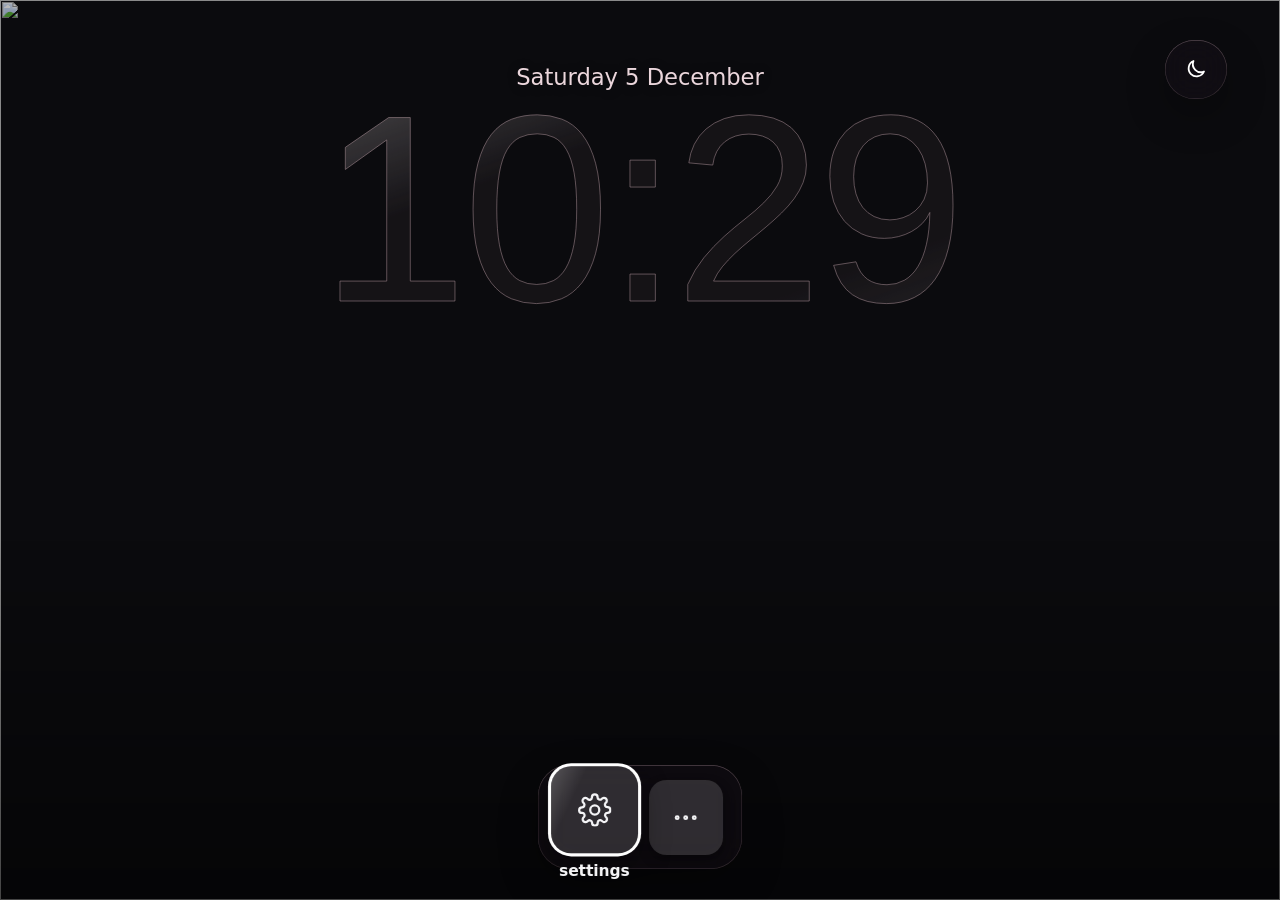
==== tv-home/web/index.html @ 73178819 "LG webOS 4 and a Windows bridge, per-person looks, trending carousel, headlines Tried on an LG webOS" ====
<!doctype html>
<html lang="en-AU">
<head>
<meta charset="utf-8">
<meta name="viewport" content="width=device-width, initial-scale=1">
<title>Home</title>
<link rel="preload" href="fonts/inter-latin-wght-normal.woff2" as="font" type="font/woff2" crossorigin>
<link rel="stylesheet" href="app.css">
</head>
<body>
<div class="bg" id="bg" aria-hidden="true"></div>
<!-- Night look only: five scenes that take turns (photo, glass clock, the cut-out in front), built by app.js -->
<!-- the video background, when one is set (Home settings, Look): app.js starts it, app.css shows it
     once it plays. Over the photo, under the scenes' clocks (their photos step aside for it). -->
<video class="bgvid" id="bgvid" muted loop playsinline preload="none" aria-hidden="true"></video>
<div class="scenes" id="scenes" aria-hidden="true"></div>
<div class="scrim" aria-hidden="true"></div>
<!-- the colour wash of whoever is watching (html.look-<theme>, people[].theme in config.json) -->
<div class="tint" aria-hidden="true"></div>

<header class="top">
  <div class="top-left">
    <div class="people-wrap">
      <div class="people" id="people"></div>
      <!-- three or more people: the list the head icon opens -->
      <div class="people-pop" id="people-pop" role="listbox" aria-label="Who is watching"></div>
    </div>
    <div class="hero" id="hero" aria-live="polite">
      <h1 id="hero-title"></h1>
      <p id="hero-sub"></p>
    </div>
  </div>
  <div class="clock">
    <div class="time" id="time"></div>
    <div class="date" id="date"></div>
    <div class="place" id="place"></div>
    <div class="quick" id="quick">
      <!-- the quick buttons from tvs[].quick in config.json, drawn by app.js -->
      <div class="qbtns" id="qbtns"></div>
      <div class="sleep-menu" id="sleep-menu"></div>
    </div>
    <p class="quick-note" id="quick-note"></p>
  </div>
</header>

<main class="home">
  <section class="shelf" id="shelf-section" aria-labelledby="shelf-title">
    <header class="shelf-head">
      <h2 id="shelf-title">Keep watching</h2>
      <span class="shelf-count" id="shelf-count"></span>
      <p class="status" id="status"></p>
    </header>
    <div class="shelf-track" id="shelf"></div>
  </section>

  <section class="news" id="news" aria-label="Headlines">
    <span class="news-src" id="news-src"></span>
    <span class="news-title" id="news-title"></span>
    <i class="news-bar" id="news-bar"></i>
  </section>

  <section class="apps" id="apps-section" aria-label="Apps">
    <p class="hint" id="hint" aria-live="polite"></p>
    <div class="grid" id="grid"></div>
  </section>
</main>

<!-- the gear tile's menu (Home settings or TV settings), drawn by app.js -->
<div class="gear-pop" id="gear-pop" role="menu"></div>

<!-- hold OK on an app: a small menu (move, hide, uninstall, app info), drawn by app.js -->
<div class="app-pop" id="app-pop" role="menu"></div>

<!-- Home settings: couch-tv's own settings screen, drawn by app.js ("home settings") -->
<div class="settings" id="settings" role="dialog" aria-modal="true" aria-label="Home settings">
  <div class="set-side">
    <h1 class="set-title" id="set-title"></h1>
    <div class="set-secs" id="set-secs"></div>
  </div>
  <div class="set-main">
    <p class="set-crumb" id="set-crumb"></p>
    <h2 class="set-head" id="set-head"></h2>
    <div class="set-type" id="set-type">
      <label class="set-type-label" id="set-type-label" for="set-input"></label>
      <input id="set-input" type="text" autocomplete="off" autocorrect="off" spellcheck="false">
    </div>
    <div class="set-rows" id="set-rows"></div>
    <p class="set-msg" id="set-msg" aria-live="polite"></p>
    <p class="set-hint" id="set-hint"></p>
  </div>
</div>

<!-- Smart home (optional): the rooms and scenes screen, drawn by smarthome.js -->
<div class="smart" id="smart" role="dialog" aria-modal="true" aria-label="Smart home"></div>

<script src="i18n.js"></script>
<script src="config.js"></script>
<script src="smarthome.js"></script>
<script src="app.js"></script>
</body>
</html>
---- tv-home/web/app.css ----
/* TV home, tvOS style. Designed at 1920x1080; 1rem = 16px at that width, so it scales with the
   TV's real CSS viewport (this TV's WebView reports 960x540 at 2x).
   Apple's tvOS numbers: safe area 60 top and bottom, 80 at the sides; 40 between tiles;
   text 29 by default and never under 23. */

@font-face {
  font-family: "Inter"; font-weight: 100 900; font-display: block;
  src: url(fonts/inter-latin-wght-normal.woff2) format("woff2");
}

:root {
  --bg: #0b0b0e;
  --bg-2: #060608;
  --text: #f5f5f7;
  --text-2: rgba(245, 245, 247, 0.62);
  --text-3: rgba(245, 245, 247, 0.42);
  --tile: #1c1c21;
  --warn: #ff9f8a;

  --safe-x: 5rem;        /* 80 */
  --safe-y: 3.75rem;     /* 60 */
  --gap: 2.5rem;         /* 40 */

  --shelf-w: 20rem;      /* 320: Apple's five-column width */
  --shelf-h: 11.25rem;   /* 16:9 */
  --app-w: 11.5rem;      /* 184: Apple's eight-column width */
  --app-h: 6.5rem;       /* 16:9, the shape of an Android TV banner */
  --app-row-gap: 3.5rem;

  --ease: cubic-bezier(0.2, 0.8, 0.2, 1);
}

* { box-sizing: border-box; margin: 0; }
html { font-size: calc(100vw / 120); background: var(--bg); color: var(--text); }
body {
  width: 100vw; height: 100vh; overflow: hidden;
  background: var(--bg);
  font-family: "Inter", system-ui, sans-serif; font-weight: 450;
  -webkit-font-smoothing: antialiased; letter-spacing: -0.005em;
  cursor: none; user-select: none; -webkit-user-select: none;
}

/* ---------- the photo: full screen, drifting slowly, one place at a time ---------- */
.bg { position: fixed; top: 0; right: 0; bottom: 0; left: 0; overflow: hidden; background: var(--bg); }
.bg img {
  position: absolute; top: 0; right: 0; bottom: 0; left: 0; width: 100%; height: 100%; object-fit: cover;
  opacity: 0; transition: opacity 1600ms ease-in-out;
}
.bg img.on { opacity: 1; animation: drift 70s ease-in-out infinite alternate; }
.bg img.show { animation: none; }
@keyframes drift { from { transform: scale(1.02) translate(0, 0); } to { transform: scale(1.1) translate(-1.5%, -1%); } }
.night .bg img { filter: brightness(0.72); }
/* darker at the top for the clock, much darker at the bottom for the apps */
.scrim {
  position: fixed; top: 0; right: 0; bottom: 0; left: 0; pointer-events: none;
  background:
    linear-gradient(180deg, rgba(0, 0, 0, 0.5) 0%, rgba(0, 0, 0, 0) 26%),
    linear-gradient(180deg, rgba(0, 0, 0, 0) 32%, rgba(0, 0, 0, 0.5) 55%, rgba(0, 0, 0, 0.86) 100%);
}

/* ---------- clock, and the focused show's title ---------- */
.top {
  position: fixed; top: var(--safe-y); left: var(--safe-x); right: var(--safe-x); z-index: 2;
  display: flex; justify-content: space-between; align-items: flex-start;
  text-shadow: 0 0.125rem 1.5rem rgba(0, 0, 0, 0.35);
}
.clock { text-align: right; }
.time { font-size: 7rem; line-height: 7rem; font-weight: 250; letter-spacing: -0.035em; font-variant-numeric: tabular-nums; }
.time small { font-size: 2.25rem; font-weight: 400; letter-spacing: 0; margin-left: 0.5rem; }
.date { margin-top: 0.75rem; font-size: 1.875rem; line-height: 2.25rem; font-weight: 550; }
.place { margin-top: 0.625rem; font-size: 1.4375rem; line-height: 1.875rem; color: rgba(255, 255, 255, 0.66); }
/* quick buttons under the clock, like Apple TV's Control Centre */
.quick { position: relative; display: flex; gap: 0.75rem; justify-content: flex-end; margin-top: 1.25rem; text-shadow: none; }
.qbtns { display: flex; gap: 0.75rem; justify-content: flex-end; }
.quick.none { display: none; }
.qbtn {
  display: flex; align-items: center; gap: 0.625rem; padding: 0.5rem 1.25rem 0.5rem 1rem; border-radius: 2rem;
  font-size: 1.4375rem; line-height: 2rem; font-weight: 600; color: #fff;
  background: rgba(16, 16, 20, 0.46); -webkit-backdrop-filter: blur(1.25rem); backdrop-filter: blur(1.25rem);
  transition: background 200ms var(--ease), color 200ms var(--ease), transform 200ms var(--ease);
}
.qbtn svg { width: 1.5rem; height: 1.5rem; fill: none; stroke: currentColor; stroke-width: 1.8; stroke-linejoin: round; }
.qbtn svg .fill { fill: currentColor; stroke: none; }
.qbtn.set { background: rgba(16, 16, 20, 0.66); box-shadow: inset 0 0 0 0.125rem rgba(255, 255, 255, 0.5); }
.qbtn.off { color: rgba(255, 255, 255, 0.55); }
.qbtn.focus { background: #fff; color: #111; transform: scale(1.08); box-shadow: 0 0.5rem 1.25rem rgba(0, 0, 0, 0.35); }
.sleep-menu {
  display: none; position: absolute; right: 0; top: calc(100% + 0.75rem); gap: 0.5rem; padding: 0.5rem;
  border-radius: 2rem; background: rgba(28, 28, 32, 0.72); -webkit-backdrop-filter: blur(1.5rem); backdrop-filter: blur(1.5rem);
  box-shadow: 0 1rem 2.5rem rgba(0, 0, 0, 0.45); text-shadow: none;
}
.sleep-menu.on { display: flex; }
.sleep-menu .opt { white-space: nowrap; padding: 0 1.25rem; border-radius: 1.5rem; font-size: 1.4375rem; line-height: 2.75rem; font-weight: 600; color: rgba(255, 255, 255, 0.85); transition: transform 200ms var(--ease); }
.sleep-menu .opt.focus { background: #fff; color: #111; transform: scale(1.08); }
.quick-note { margin-top: 0.5rem; font-size: 1.4375rem; color: var(--warn); min-height: 1.875rem; }

.hero { max-width: 62rem; opacity: 0; transform: translateY(0.5rem); transition: opacity 400ms var(--ease), transform 400ms var(--ease); }
.hero.on { opacity: 1; transform: none; }
.hero h1 { font-size: 3.75rem; line-height: 4.25rem; font-weight: 700; letter-spacing: -0.025em; }
.hero p { margin-top: 0.75rem; font-size: 1.8125rem; line-height: 2.25rem; color: rgba(255, 255, 255, 0.8); }

.home { position: relative; z-index: 1; height: 100vh; }

/* ---------- Keep watching ---------- */
.shelf-head { display: flex; align-items: baseline; justify-content: space-between; height: 2.25rem; margin-bottom: 1.25rem; }
.shelf-head h2 { font-size: 1.875rem; line-height: 2.25rem; font-weight: 620; color: rgba(255, 255, 255, 0.82); letter-spacing: -0.01em; text-shadow: 0 0.125rem 1rem rgba(0, 0, 0, 0.4); }
.status { font-size: 1.4375rem; color: var(--warn); }
/* whose shows: one tab per person, like Apple TV's tab bar */
.shelf-head { justify-content: flex-start; gap: 1.5rem; align-items: center; height: 3rem; }
/* top left, the show title sits under it */
.top-left { display: flex; flex-direction: column; align-items: flex-start; gap: 1.5rem; }
.people.empty, .people.none { display: none; }
.people { display: flex; width: max-content; text-shadow: none; gap: 0.5rem; padding: 0.375rem; border-radius: 2rem; background: rgba(255, 255, 255, 0.12); }
.person {
  font-size: 1.4375rem; line-height: 2.25rem; font-weight: 600; padding: 0 1.25rem; border-radius: 1.5rem;
  color: rgba(255, 255, 255, 0.78); transition: background 200ms var(--ease), color 200ms var(--ease), transform 200ms var(--ease);
}
.person.on { background: #fff; color: #111; }
.person.focus { transform: scale(1.08); box-shadow: 0 0 0 0.1875rem #fff, 0 0.5rem 1.25rem rgba(0, 0, 0, 0.35); }
.person.focus:not(.on) { background: rgba(255, 255, 255, 0.16); color: #fff; }
.shelf-none { font-size: 1.8125rem; line-height: var(--shelf-h); color: rgba(255, 255, 255, 0.7); text-shadow: 0 0.125rem 1rem rgba(0, 0, 0, 0.4); }
.shelf-head .status { margin-left: auto; padding-right: var(--safe-x); }

.shelf { position: absolute; left: var(--safe-x); right: 0; top: 19.25rem; }
.shelf.empty { display: none; }
.shelf-head { padding-right: var(--safe-x); }
.shelf-track { display: flex; gap: var(--gap); transition: transform 280ms var(--ease); }
.shelf-empty {
  max-width: 44rem; padding-top: 0.5rem;
  font-size: 1.8125rem; line-height: 2.5rem; color: var(--text-3); font-weight: 450;
}

/* ---------- tiles and the tvOS focus effect ---------- */
.tile { position: relative; flex: none; transition: transform 240ms var(--ease); }
.face {
  position: relative; width: 100%; height: 100%; overflow: hidden; background: var(--tile);
  box-shadow: 0 0.5rem 1rem rgba(0, 0, 0, 0.35);
  transition: box-shadow 240ms var(--ease);
}
.face img { display: block; width: 100%; height: 100%; object-fit: cover; }
/* the light that slides across a focused tile */
.face::after {
  content: ""; position: absolute; top: 0; right: 0; bottom: 0; left: 0; opacity: 0; pointer-events: none;
  background: linear-gradient(115deg, rgba(255, 255, 255, 0) 35%, rgba(255, 255, 255, 0.2) 50%, rgba(255, 255, 255, 0) 65%);
  background-size: 250% 100%; background-position: 100% 0;
  transition: opacity 240ms var(--ease);
}
.tile.focus { z-index: 2; }
.tile.focus .face {
  box-shadow: 0 1.75rem 3rem rgba(0, 0, 0, 0.6), 0 0 0 0.0625rem rgba(255, 255, 255, 0.12);
  animation: sway 6s ease-in-out infinite alternate;
}
.tile.focus .face::after { opacity: 1; animation: glint 6s ease-in-out infinite alternate; }
@keyframes sway {
  from { transform: perspective(60rem) rotateX(1.2deg) rotateY(-1.8deg); }
  to { transform: perspective(60rem) rotateX(-1.2deg) rotateY(1.8deg); }
}
@keyframes glint { from { background-position: 100% 0; } to { background-position: 0% 0; } }

/* Keep watching tile */
.show { width: var(--shelf-w); height: var(--shelf-h); }
.show .face { border-radius: 0.875rem; }
.show.focus { transform: scale(1.07); }
.show .badge {
  position: absolute; left: 1rem; bottom: 1.25rem; width: 3rem; height: 3rem; border-radius: 0.75rem;
  overflow: hidden; box-shadow: 0 0.25rem 0.75rem rgba(0, 0, 0, 0.45);
}
.show .badge img { width: 100%; height: 100%; object-fit: cover; }
.show .bar { position: absolute; left: 0; right: 0; bottom: 0; height: 0.375rem; background: rgba(0, 0, 0, 0.45); }
.show .bar i { display: block; height: 100%; background: var(--text); }
.show .no-art {
  position: absolute; top: 0; right: 0; bottom: 0; left: 0; display: flex; align-items: center; justify-content: center; padding: 1.5rem;
  font-size: 2.25rem; font-weight: 650; text-align: center; color: var(--text-2);
}
.caption {
  position: absolute; left: 0; right: 0; top: calc(100% + 1.25rem); opacity: 0;
  transition: opacity 200ms var(--ease); white-space: nowrap; overflow: hidden; text-overflow: ellipsis;
}
/* the focused show's title is shown large at the top instead */
.show .caption { display: none; }
.caption b { display: block; font-size: 1.8125rem; line-height: 2.25rem; font-weight: 620; color: var(--text); overflow: hidden; text-overflow: ellipsis; }
.caption span { display: block; font-size: 1.4375rem; line-height: 1.875rem; color: var(--text-2); }

/* ---------- apps ---------- */
.apps { position: absolute; left: var(--safe-x); right: var(--safe-x); top: 37.5rem; }
.grid {
  display: grid; grid-template-columns: repeat(8, var(--app-w)); grid-auto-rows: var(--app-h);
  column-gap: var(--gap); row-gap: var(--app-row-gap);
}
.app { width: var(--app-w); height: var(--app-h); }
.app .face { border-radius: 0.625rem; }
.app.focus { transform: scale(1.16); }
.app .label {
  position: absolute; left: -2rem; right: -2rem; top: calc(100% + 0.625rem); text-align: center;
  font-size: 1.25rem; line-height: 1.5rem; font-weight: 600; color: var(--text); opacity: 0;
  transition: opacity 200ms var(--ease); white-space: nowrap; overflow: hidden; text-overflow: ellipsis;
}
.app.focus .label { opacity: 1; }
/* apps without a TV banner: their icon on a soft tile */
.app .face.icon { display: flex; align-items: center; justify-content: center; }
.app .face.icon img { width: 3.75rem; height: 3.75rem; border-radius: 0.875rem; object-fit: cover; }
.app .face.word { display: flex; align-items: center; justify-content: center; font-size: 1.5rem; font-weight: 650; color: #fff; padding: 0 1rem; text-align: center; }
/* the house's own tiles: computer screen, settings */
.app .face.tool {
  background: linear-gradient(160deg, #2c2c33 0%, #1a1a1f 100%);
  display: flex; align-items: center; justify-content: center;
}
.app .face.tool svg { width: 2.75rem; height: 2.75rem; stroke: var(--text); stroke-width: 1.6; fill: none; stroke-linecap: round; stroke-linejoin: round; }
.app.busy .face { animation: none; opacity: 0.6; }

@media (prefers-reduced-motion: reduce) {
  .tile.focus .face, .tile.focus .face::after { animation: none; }
  .tile, .shelf-track, .bg img, .hero { transition: none; }
  .bg img.on { animation: none; }
}

/* ================= Night: the living room's lock screen look =================
   Only applies with html.theme-night. 
   Layers: photo, glass clock, the peak cut out of the photo, scrim, then everything else. */
@font-face {
  font-family: "Antonio"; font-weight: 300; font-display: block;
  src: url(fonts/antonio-latin-300.woff2) format("woff2");
}
/* Five scenes take turns every 20 s. Each scene is its own photo, glass
   clock and cut-out; only the one showing and the one coming next are drawn (.ready), to save memory. */
.scenes { display: none; }
.theme-night .scenes { display: block; position: fixed; top: 0; right: 0; bottom: 0; left: 0; pointer-events: none; }
.theme-night .bg { display: none; }
.scene { position: absolute; top: 0; right: 0; bottom: 0; left: 0; display: none; opacity: 0; transition: opacity 1600ms ease-in-out; }
.scene.ready { display: block; }
.scene.on { opacity: 1; }
.scene .sbg, .scene .fg { position: absolute; top: 0; right: 0; bottom: 0; left: 0; width: 100%; height: 100%; object-fit: cover; }
.scene .shade { position: absolute; top: 0; right: 0; bottom: 0; left: 0; }
.gclock {
  position: absolute; left: 0; right: 0; top: 9.375rem; text-align: center; white-space: nowrap;
  font-family: "Antonio", "Arial Narrow", sans-serif; font-weight: 300; font-size: 25rem; line-height: 0.82; letter-spacing: -0.02em;
  filter: drop-shadow(0 0.375rem 1.75rem rgba(0, 0, 0, 0.16));
}
.gclock .fill {
  display: block; padding: 0.2em 0; margin: -0.2em 0; color: transparent;
  -webkit-background-clip: text; background-clip: text; background-size: 100vw 100vh; background-repeat: no-repeat;
}
.gclock .rim { position: absolute; top: 0; right: 0; bottom: 0; left: 0; color: rgba(255, 255, 255, 0.1); -webkit-text-stroke: 0.09rem rgba(255, 255, 255, 0.55); }
.gclock .sheen {
  position: absolute; top: 0; right: 0; bottom: 0; left: 0; color: transparent; -webkit-background-clip: text; background-clip: text;
  background-image: linear-gradient(160deg, rgba(255, 255, 255, 0.55) 0%, rgba(255, 255, 255, 0) 38%, rgba(255, 255, 255, 0) 70%, rgba(255, 255, 255, 0.22) 100%);
}
/* after 9 pm everything dims a little */
.night .scene .sbg, .night .scene .fg, .night .scene .gclock { filter: brightness(0.72); }
.theme-night .scrim { background: linear-gradient(180deg, rgba(0, 0, 0, 0) 60%, rgba(0, 0, 0, 0.5) 100%); }

/* 4 Night: the clock behind the peak, pink glass */
.s-night .sbg, .s-night .fg { filter: brightness(0.86); }
.s-night .gclock .fill { filter: brightness(1.15) saturate(1.2); opacity: 0.9; }
.s-night .gclock .rim { color: rgba(255, 200, 215, 0.06); -webkit-text-stroke-color: rgba(255, 215, 225, 0.5); }
/* 1 Golden hour: a little smaller, low enough for the volcano's tip to rise into the digits */
.s-golden .gclock { top: 9.5rem; font-size: 24.375rem; }
/* 2 Waterline: the clock sits on the water (app.js water: the underside of the surface); the part
   under it is blurred like a reflection */
.s-water .shade { background: linear-gradient(180deg, rgba(0, 12, 24, 0.42) 0%, rgba(0, 12, 24, 0.12) 40%, rgba(0, 0, 0, 0) 52%, rgba(0, 20, 40, 0.5) 100%); }
.s-water .gclock { top: 16.75rem; font-size: 26.25rem; filter: drop-shadow(0 0.5rem 1.875rem rgba(0, 20, 40, 0.35)); }
.s-water .gclock.under { filter: blur(0.1375rem); opacity: 0.78; transform: translateX(0.3125rem); }
.s-water .gclock.under .fill { filter: hue-rotate(-8deg) saturate(1.4); }
.s-water .gclock.under .rim { -webkit-text-stroke-color: rgba(170, 240, 255, 0.5); }
/* 3 Fog: a big dark clock on the left, sinking into the misty hills */
.s-fog .gclock { left: 6rem; right: auto; top: 10.75rem; font-size: 29.375rem; text-align: left; filter: none; }
.s-fog .gclock .fill { filter: brightness(0.46) saturate(0.8) contrast(1.1); opacity: 0.8; }
.s-fog .gclock .rim { color: transparent; -webkit-text-stroke-color: rgba(255, 255, 255, 0.6); }
.s-fog .gclock .sheen { display: none; }
/* 5 Rainforest dawn: warm light at the top, the clock low enough for the ridges to cross it */
.s-dawn .shade { background: linear-gradient(180deg, rgba(50, 28, 12, 0.42) 0%, rgba(50, 28, 12, 0) 55%); }
.s-dawn .gclock { top: 14.375rem; filter: drop-shadow(0 0.5rem 2.125rem rgba(60, 30, 10, 0.3)); }

/* glass, as on the lock screen */
.theme-night .people, .theme-night .qbtn, .theme-night .grid, .theme-night .ncard, .theme-night .news {
  background: rgba(30, 20, 28, 0.32); -webkit-backdrop-filter: blur(1.75rem) saturate(170%); backdrop-filter: blur(1.75rem) saturate(170%);
  box-shadow: inset 0 0 0 0.0625rem rgba(255, 210, 220, 0.16), inset 0 0.0625rem 0 rgba(255, 220, 230, 0.14), 0 1.5rem 3.75rem rgba(0, 0, 0, 0.28);
}
.theme-night .hero, .theme-night .time, .theme-night .place { display: none; }
.theme-night .date {
  position: fixed; left: 0; right: 0; top: 6rem; margin: 0; text-align: center;
  font-size: 2.125rem; line-height: 2.5rem; font-weight: 500; color: #fff;
  text-shadow: 0 0.125rem 1.125rem rgba(0, 0, 0, 0.25); transition: opacity 600ms ease-in-out;
}
.theme-night .date .wx { color: rgba(255, 255, 255, 0.78); font-weight: 400; }
.theme-night .date { white-space: nowrap; }
/* fitDate() in app.js: not enough room between the people switch and the quick buttons */
.theme-night .date.tight .ww, .theme-night .date.tighter .wx { display: none; }
/* the date sits just above each scene's clock; it fades out while the scenes swap */
.theme-night .date.swap { opacity: 0; }
.scene-night .date { color: rgba(255, 232, 238, 0.92); }
.scene-night .date .wx { color: rgba(255, 232, 238, 0.78); }
.scene-golden .date { top: 6.625rem; }
.scene-water .date { top: 13.5rem; }
.scene-dawn .date { top: 11rem; }
.scene-fog .date { left: 6.5rem; right: auto; top: 7.25rem; text-align: left; color: #16201d; text-shadow: none; }
.scene-fog .date .wx { color: rgba(22, 32, 29, 0.72); }
.theme-night .date svg { width: 1.875rem; height: 1.875rem; vertical-align: -0.3rem; margin: 0 0.4rem 0 1rem;
  fill: none; stroke: currentColor; stroke-width: 1.7; stroke-linecap: round; stroke-linejoin: round; }
.theme-night .quick { margin-top: 0; }
/* the saved copy, computer off: app.js leaves out the quick buttons that need the bridge */
/* sleep timer: a round glass button; its label shows only while a timer runs */
.theme-night .qbtn { min-width: 5.5rem; height: 5.5rem; justify-content: center; padding: 0 1.75rem; border-radius: 2.75rem; }
.theme-night .qbtn svg { width: 2.25rem; height: 2.25rem; }
.theme-night .qbtn span { display: none; }
.theme-night .qbtn.set span { display: inline; }
/* the picture button always says which mode the TV is in */
.theme-night #q-picture span { display: inline; }
.theme-night .qbtn.focus { background: #fff; color: #111; }

/* Keep watching: three glass cards */
.theme-night .shelf { top: 40rem; left: var(--safe-x); right: var(--safe-x); }
.theme-night .shelf-head { height: 2.25rem; margin-bottom: 1rem; }
.theme-night .shelf-head h2 { font-size: 1.5625rem; font-weight: 600; color: rgba(255, 255, 255, 0.78); }
.theme-night .shelf-track { gap: 1.375rem; }
.ncard { display: flex; align-items: center; gap: 1.25rem; width: 32.5rem; padding: 1rem; border-radius: 1.875rem; transition: transform 240ms var(--ease), box-shadow 240ms var(--ease); }
.ncard .thumb { width: 10.5rem; height: 5.9375rem; flex: none; border-radius: 1rem; object-fit: cover; background: rgba(255, 255, 255, 0.08); }
.ncard .t { min-width: 0; flex: 1; }
.ncard .nap { display: flex; align-items: center; gap: 0.625rem; font-size: 1.1875rem; line-height: 1.5rem; font-weight: 500; letter-spacing: 0.06em; text-transform: uppercase; color: rgba(255, 255, 255, 0.58); white-space: nowrap; overflow: hidden; }
.ncard .nap img { width: 1.625rem; height: 1.625rem; border-radius: 0.4375rem; object-fit: cover; }
.ncard b { display: block; margin-top: 0.375rem; font-size: 1.8125rem; line-height: 2.25rem; font-weight: 600; white-space: nowrap; overflow: hidden; text-overflow: ellipsis; }
.ncard i { display: block; font-style: normal; font-size: 1.3125rem; line-height: 1.75rem; color: rgba(255, 255, 255, 0.78); }
.ncard .nbar { display: block; height: 0.3125rem; margin-top: 0.625rem; border-radius: 0.2rem; background: rgba(255, 255, 255, 0.25); overflow: hidden; }
.ncard .nbar i { height: 100%; background: #fff; }
.ncard.focus { transform: scale(1.05); box-shadow: 0 0 0 0.1875rem #fff, 0 1.25rem 2.5rem rgba(0, 0, 0, 0.45); }

/* the dock */
.theme-night .apps { top: auto; bottom: 2.875rem; left: 50%; right: auto; transform: translateX(-50%); }
.theme-night .grid {
  grid-template-columns: repeat(12, 7rem); grid-auto-rows: 7rem; column-gap: 1.625rem; row-gap: 3rem;
  padding: 1.375rem 1.75rem; border-radius: 2.875rem;
}
.theme-night .app { width: 7rem; height: 7rem; }
.theme-night .app .face { border-radius: 1.625rem; }
.theme-night .app:not(.focus) .face img { filter: brightness(0.82); }
.theme-night .app.focus { transform: scale(1.16) translateY(-0.625rem); }
.theme-night .app.focus .face { box-shadow: 0 0 0 0.25rem #fff, 0 1.125rem 2.5rem rgba(0, 0, 0, 0.4); }
.theme-night .app .face.tool { background: rgba(255, 255, 255, 0.14); }
.theme-night .app .face.word { font-size: 1.125rem; padding: 0 0.5rem; background: #2a2a30; }
.theme-night .app .label { top: calc(100% + 0.75rem); }
/* More apps: the dock grows into a full list and the cards step aside */
.theme-night.expanded .shelf { display: none; }

/* Headlines (bridge /api/news): one glass card at the right, across from Keep watching, one
   headline at a time. Night look only; hidden while More apps is open. */
.news { display: none; }
.theme-night .news.on {
  display: block; position: absolute; top: 39rem; left: calc(var(--safe-x) + 54rem); right: var(--safe-x);
  height: 14.5rem; padding: 1.75rem 2.25rem 1.75rem; border-radius: 2.25rem; overflow: hidden;
}
/* nothing on the left: the headlines take the whole row */
.theme-night #shelf-section.empty ~ .news.on { left: var(--safe-x); height: auto; }
.theme-night.expanded .news.on { display: none; }

/* The big card on the left: Keep watching, then shows to watch, one at a time, fading in turn */
.theme-night .shelf { top: 35.75rem; right: auto; width: 52rem; }
.theme-night .shelf-track { position: relative; height: 14.5rem; display: block; }
.shelf-count { font-size: 1.25rem; font-weight: 600; color: rgba(255, 255, 255, 0.55); margin-left: 1rem; font-variant-numeric: tabular-nums; }
.pcard {
  position: absolute; top: 0; left: 0; width: 100%; height: 100%; border-radius: 2.25rem; overflow: hidden;
  opacity: 0; visibility: hidden; transition: opacity 700ms ease, visibility 0s linear 700ms, transform 240ms var(--ease), box-shadow 240ms var(--ease);
  background: rgba(20, 16, 22, 0.6);
}
.pcard.cur { opacity: 1; visibility: visible; transition: opacity 700ms ease, visibility 0s, transform 240ms var(--ease), box-shadow 240ms var(--ease); }
.pcard.focus { transform: scale(1.025); box-shadow: 0 0 0 0.1875rem #fff, 0 1.25rem 2.5rem rgba(0, 0, 0, 0.5); }
.pbg { position: absolute; top: 0; left: 0; width: 100%; height: 100%; object-fit: cover; }
.pshade {
  position: absolute; top: 0; left: 0; width: 100%; height: 100%;
  background: linear-gradient(90deg, rgba(0, 0, 0, 0.88) 0%, rgba(0, 0, 0, 0.62) 42%, rgba(0, 0, 0, 0.1) 78%),
    linear-gradient(0deg, rgba(0, 0, 0, 0.55) 0%, rgba(0, 0, 0, 0) 55%);
}
.plogo {
  position: absolute; top: 1.25rem; right: 1.25rem; width: 4.25rem; height: 4.25rem; border-radius: 1.125rem; overflow: hidden;
  box-shadow: 0 0.5rem 1.5rem rgba(0, 0, 0, 0.5), 0 0 0 0.0625rem rgba(255, 255, 255, 0.25); background: #111;
}
.plogo img { width: 100%; height: 100%; object-fit: cover; display: block; }
.pt { position: absolute; left: 2.25rem; bottom: 1.5rem; width: 64%; }
.papp { font-size: 1.25rem; line-height: 1.625rem; font-weight: 700; letter-spacing: 0.08em; text-transform: uppercase; color: rgba(255, 255, 255, 0.72); white-space: nowrap; }
.pt b { display: block; margin-top: 0.25rem; font-size: 2.75rem; line-height: 3.25rem; font-weight: 700; letter-spacing: -0.015em; white-space: nowrap; overflow: hidden; text-overflow: ellipsis; text-shadow: 0 0.125rem 1rem rgba(0, 0, 0, 0.5); }
.pmeta { margin-top: 0.25rem; font-size: 1.375rem; line-height: 2rem; color: rgba(255, 255, 255, 0.85); white-space: nowrap; }
.pmeta .score { margin-left: 1rem; font-weight: 600; }
.pmeta .score:first-child { margin-left: 0; }
.pmeta .rt::before { content: ""; display: inline-block; width: 0.625rem; height: 0.625rem; border-radius: 50%; background: #fa320a; margin-right: 0.5rem; vertical-align: 0.1rem; }
.stars { position: relative; display: inline-block; font-size: 1.625rem; line-height: 2rem; letter-spacing: 0.1em; vertical-align: -0.1rem; }
.stars .s-off { color: rgba(255, 255, 255, 0.28); }
.stars .s-on { position: absolute; top: 0; left: 0; overflow: hidden; white-space: nowrap; color: #ffc93c; }
.pquote {
  display: block; quotes: none; margin-top: 0.5rem; font-size: 1.5rem; line-height: 2rem; font-style: italic; font-weight: 450;
  color: rgba(255, 255, 255, 0.92); max-height: 4rem; overflow: hidden;
}
.pcard .nbar { display: block; width: 70%; height: 0.375rem; margin-top: 0.875rem; border-radius: 0.2rem; background: rgba(255, 255, 255, 0.25); overflow: hidden; }
.pcard .nbar i { display: block; height: 100%; background: #fff; }
.news-src {
  display: block; font-size: 1.5rem; line-height: 2rem; font-weight: 700; letter-spacing: 0.08em; text-transform: uppercase;
  color: rgba(255, 255, 255, 0.72);
}
.news-src::before {
  content: ""; display: inline-block; width: 0.75rem; height: 0.75rem; margin-right: 0.75rem; border-radius: 50%;
  background: var(--news-dot, #ff5a5f); vertical-align: 0.15rem;
}
.news-title {
  display: block; margin-top: 0.625rem; font-size: 2.75rem; line-height: 3.375rem; font-weight: 600; color: #fff;
  letter-spacing: -0.01em; max-height: 6.75rem; overflow: hidden; text-shadow: 0 0.125rem 0.75rem rgba(0, 0, 0, 0.35);
  transition: opacity 400ms var(--ease), transform 400ms var(--ease);
}
.news-title.out { opacity: 0; transform: translateY(0.75rem); }
/* how long until the next headline: a thin line along the bottom of the card */
.news-bar { position: absolute; left: 0; bottom: 0; height: 0.25rem; width: 100%; background: rgba(255, 255, 255, 0.5); transform-origin: left; transform: scaleX(0); }
.news-bar.run { animation: news-bar linear forwards; }
@keyframes news-bar { from { transform: scaleX(0); } to { transform: scaleX(1); } }

/* Browsers without CSS grid (LG webOS 4 is Chromium 53): the dock as a wrapping flex row.
   Half the gaps sit on each app; app.js sets the dock's width from its column count. */
@supports not (display: grid) {
  .grid { display: flex; flex-wrap: wrap; align-content: flex-start; }
  .grid > .app { flex: none; margin: 0 var(--gap) var(--app-row-gap) 0; }
  .theme-night .grid { padding: 0 0.9375rem; }
  .theme-night .grid > .app { margin: 1.5rem 0.8125rem; }
}

@media (prefers-reduced-motion: reduce) {
  .ncard { transition: none; }
}

/* ================= a look for whoever is watching (people[].theme in config.json) ================= */
.tint { position: fixed; top: 0; right: 0; bottom: 0; left: 0; pointer-events: none; opacity: 0; transition: opacity 900ms ease; }
.look-hero .tint, .look-rose .tint, .look-love .tint { opacity: 1; }
.news.couple .news-src::before {
  content: "\2665"; width: auto; height: auto; background: none; border-radius: 0; color: #ff7a93;
  font-size: 1.75rem; margin-right: 0.625rem; vertical-align: -0.1rem;
}
.news.couple .news-title { font-style: italic; }

/* hero:Iron Man and Batman, gunmetal glass, hot-rod red, gold trim, a faint arc-reactor HUD */
.look-hero .tint {
  background:
    repeating-linear-gradient(0deg, rgba(110, 220, 255, 0.035) 0, rgba(110, 220, 255, 0.035) 1px, transparent 1px, transparent 4rem),
    repeating-linear-gradient(90deg, rgba(110, 220, 255, 0.035) 0, rgba(110, 220, 255, 0.035) 1px, transparent 1px, transparent 4rem),
    radial-gradient(60rem 30rem at 0% 100%, rgba(200, 16, 46, 0.42), rgba(200, 16, 46, 0) 70%),
    radial-gradient(50rem 28rem at 100% 100%, rgba(245, 179, 1, 0.26), rgba(245, 179, 1, 0) 70%),
    linear-gradient(180deg, rgba(4, 5, 9, 0.55), rgba(4, 5, 9, 0.22) 40%, rgba(4, 5, 9, 0.62));
}
.look-hero.theme-night .people, .look-hero.theme-night .qbtn, .look-hero.theme-night .grid, .look-hero.theme-night .news, .look-hero .pcard {
  background-color: rgba(8, 9, 13, 0.64);
  box-shadow: inset 0 0 0 0.0625rem rgba(245, 179, 1, 0.42), inset 0 0.0625rem 0 rgba(255, 215, 106, 0.28), 0 1.5rem 3.75rem rgba(0, 0, 0, 0.45), 0 0 2.5rem rgba(200, 16, 46, 0.2);
}
.look-hero .person.on { background: linear-gradient(135deg, #e0283a, #8b0d18); color: #ffd76a; box-shadow: inset 0 0 0 0.0625rem rgba(255, 215, 106, 0.65); }
.look-hero .person.focus { box-shadow: 0 0 0 0.1875rem #f5b301, 0 0 1.5rem rgba(245, 179, 1, 0.5); }
.look-hero.theme-night .qbtn.focus { background: #f5b301; color: #111; }
.look-hero.theme-night .app.focus .face { box-shadow: 0 0 0 0.25rem #f5b301, 0 0 2rem rgba(245, 179, 1, 0.55), 0 1.125rem 2.5rem rgba(0, 0, 0, 0.5); }
.look-hero .pcard.focus { box-shadow: 0 0 0 0.1875rem #f5b301, 0 0 2.5rem rgba(200, 16, 46, 0.55); }
.look-hero.theme-night .shelf-head h2 { color: #ffd76a; text-transform: uppercase; letter-spacing: 0.14em; font-size: 1.375rem; font-weight: 700; }
.look-hero .papp { color: #ffd76a; }
.look-hero .stars .s-on { color: #f5b301; }
.look-hero .news { --news-dot: #e0283a !important; }
.look-hero .news-src { color: #ffd76a; letter-spacing: 0.14em; }
.look-hero .news-bar { background: linear-gradient(90deg, #e0283a, #f5b301); }
.look-hero .pcard .nbar i { background: linear-gradient(90deg, #e0283a, #f5b301); }

/* rose:pink glass, a soft blush over the scenes */
.look-rose .tint {
  background:
    radial-gradient(55rem 32rem at 88% 0%, rgba(255, 170, 210, 0.3), rgba(255, 170, 210, 0) 70%),
    radial-gradient(60rem 30rem at 10% 100%, rgba(255, 79, 154, 0.32), rgba(255, 79, 154, 0) 70%),
    linear-gradient(180deg, rgba(255, 120, 180, 0.16), rgba(255, 90, 160, 0.06) 45%, rgba(110, 15, 60, 0.38));
}
.look-rose.theme-night .people, .look-rose.theme-night .qbtn, .look-rose.theme-night .grid, .look-rose.theme-night .news, .look-rose .pcard {
  background-color: rgba(95, 22, 58, 0.42);
  box-shadow: inset 0 0 0 0.0625rem rgba(255, 175, 212, 0.55), inset 0 0.0625rem 0 rgba(255, 210, 230, 0.35), 0 1.5rem 3.75rem rgba(60, 0, 30, 0.35), 0 0 2.5rem rgba(255, 95, 162, 0.22);
}
.look-rose .person.on { background: linear-gradient(135deg, #ff9ccd, #ff4f9a); color: #fff; }
.look-rose .person.focus { box-shadow: 0 0 0 0.1875rem #ffb3d9, 0 0 1.5rem rgba(255, 95, 162, 0.55); }
.look-rose.theme-night .qbtn.focus { background: #ffd1e8; color: #6b0f3a; }
.look-rose.theme-night .app.focus .face { box-shadow: 0 0 0 0.25rem #ffb3d9, 0 0 2rem rgba(255, 95, 162, 0.6), 0 1.125rem 2.5rem rgba(0, 0, 0, 0.4); }
.look-rose .pcard.focus { box-shadow: 0 0 0 0.1875rem #ffb3d9, 0 0 2.5rem rgba(255, 95, 162, 0.6); }
.look-rose.theme-night .shelf-head h2 { color: #ffd1e8; }
.look-rose .papp { color: #ffb8da; }
.look-rose .stars .s-on { color: #ff8cc6; }
.look-rose .news { --news-dot: #ff5fa2 !important; }
.look-rose .news-src { color: #ffc4e1; }
.look-rose .news-bar, .look-rose .pcard .nbar i { background: linear-gradient(90deg, #ff9ccd, #ff4f9a); }

/* love (Both): warm candlelight, rose gold */
.look-love .tint {
  background:
    radial-gradient(70rem 32rem at 50% 110%, rgba(255, 105, 120, 0.36), rgba(255, 105, 120, 0) 70%),
    radial-gradient(40rem 24rem at 0% 0%, rgba(255, 170, 110, 0.22), rgba(255, 170, 110, 0) 70%),
    linear-gradient(180deg, rgba(255, 150, 100, 0.12), rgba(200, 60, 90, 0.08) 50%, rgba(80, 15, 35, 0.42));
}
.look-love.theme-night .people, .look-love.theme-night .qbtn, .look-love.theme-night .grid, .look-love.theme-night .news, .look-love .pcard {
  background-color: rgba(75, 25, 38, 0.44);
  box-shadow: inset 0 0 0 0.0625rem rgba(255, 192, 165, 0.5), inset 0 0.0625rem 0 rgba(255, 220, 200, 0.3), 0 1.5rem 3.75rem rgba(40, 0, 15, 0.35), 0 0 2.5rem rgba(255, 120, 130, 0.2);
}
.look-love .person.on { background: linear-gradient(135deg, #ffb38a, #ff6b8b); color: #fff; }
.look-love .person.focus { box-shadow: 0 0 0 0.1875rem #ffc9b3, 0 0 1.5rem rgba(255, 120, 130, 0.55); }
.look-love.theme-night .qbtn.focus { background: #ffe0d2; color: #6b1a2a; }
.look-love.theme-night .app.focus .face { box-shadow: 0 0 0 0.25rem #ffc9b3, 0 0 2rem rgba(255, 120, 130, 0.55), 0 1.125rem 2.5rem rgba(0, 0, 0, 0.4); }
.look-love .pcard.focus { box-shadow: 0 0 0 0.1875rem #ffc9b3, 0 0 2.5rem rgba(255, 120, 130, 0.6); }
.look-love.theme-night .shelf-head h2 { color: #ffd9c7; }
.look-love .papp { color: #ffc9b3; }
.look-love .stars .s-on { color: #ffb38a; }
.look-love .news-src { color: #ffd0bd; }
.look-love .news-bar, .look-love .pcard .nbar i { background: linear-gradient(90deg, #ffb38a, #ff6b8b); }

/* ================= people: a head icon and its list, for three or more ================= */
.sr { position: absolute; width: 1px; height: 1px; overflow: hidden; clip: rect(0 0 0 0); white-space: nowrap; }
.people-wrap { position: relative; }
.avatar {
  display: flex; align-items: center; justify-content: center; flex: none; width: 2.25rem; height: 2.25rem; border-radius: 50%;
  font-size: 1.25rem; line-height: 1; font-weight: 700; color: #fff; text-shadow: 0 0.0625rem 0.25rem rgba(0, 0, 0, 0.25);
  box-shadow: inset 0 0 0 0.0625rem rgba(255, 255, 255, 0.28);
}
.people.head { padding: 0.375rem; border-radius: 50%; transition: transform 200ms var(--ease), box-shadow 200ms var(--ease); }
.people.head .avatar { width: 4.75rem; height: 4.75rem; font-size: 2.125rem; }
.theme-night .people.head.focus, .people.head.focus { transform: scale(1.08); box-shadow: 0 0 0 0.1875rem #fff, 0 0.75rem 1.75rem rgba(0, 0, 0, 0.4); }
.people-pop {
  display: none; position: absolute; left: 0; top: calc(100% + 1rem); z-index: 5; min-width: 24rem; padding: 0.625rem;
  border-radius: 2rem; background: rgba(28, 24, 30, 0.62); -webkit-backdrop-filter: blur(1.75rem) saturate(170%); backdrop-filter: blur(1.75rem) saturate(170%);
  box-shadow: inset 0 0 0 0.0625rem rgba(255, 220, 230, 0.16), 0 1.5rem 3.75rem rgba(0, 0, 0, 0.45); text-shadow: none;
}
.people-pop.on { display: block; }
.plist { display: flex; flex-direction: column; gap: 0.25rem; }
.prow {
  display: flex; align-items: center; gap: 1rem; padding: 0.5rem 1.25rem 0.5rem 0.5rem; border-radius: 1.5rem;
  font-size: 1.6875rem; line-height: 2.25rem; color: rgba(255, 255, 255, 0.88);
  transition: transform 200ms var(--ease), background 200ms var(--ease), box-shadow 200ms var(--ease);
}
.prow .avatar { width: 3rem; height: 3rem; font-size: 1.375rem; }
.prow b { flex: 1; min-width: 0; font-weight: 600; white-space: nowrap; overflow: hidden; text-overflow: ellipsis; }
.pmark { display: flex; font-style: normal; }
.pmark svg { width: 1.75rem; height: 1.75rem; fill: none; stroke: currentColor; stroke-width: 2.2; stroke-linecap: round; stroke-linejoin: round; }
.prow.focus { background: #fff; color: #111; transform: scale(1.04); }
.prow.lifted { transform: scale(1.07) translateX(0.5rem); box-shadow: 0 1rem 2rem rgba(0, 0, 0, 0.4); animation: wiggle 0.32s ease-in-out infinite alternate; }
.phint { margin: 0.625rem 0.75rem 0.25rem; font-size: 1.1875rem; line-height: 1.5rem; font-weight: 500; color: rgba(255, 255, 255, 0.62); }

/* ================= moving apps with the TV remote, and new apps ================= */
@keyframes wiggle { from { rotate: -2deg; } to { rotate: 2deg; } }
.app .dot {
  position: absolute; top: -0.375rem; right: -0.375rem; z-index: 2; width: 1.125rem; height: 1.125rem; border-radius: 50%;
  background: #0a84ff; box-shadow: 0 0 0 0.1875rem rgba(0, 0, 0, 0.3);
}
.theme-night .app.lifted, .theme-night .app.lifted.focus { z-index: 3; transform: scale(1.2) translateY(-1.5rem); }
.theme-night .app.lifted .face { animation: wiggle 0.32s ease-in-out infinite alternate; box-shadow: 0 0 0 0.25rem #fff, 0 1.75rem 3rem rgba(0, 0, 0, 0.55); }
.theme-night .app.lifted .face img { filter: none; }
.theme-night.lifting .app:not(.lifted) .face { opacity: 0.7; }
/* while an app is moved (or a hint shows over the dock) the cards step aside, so the hint has the space */
.theme-night .shelf { transition: opacity 240ms var(--ease); }
.theme-night.lifting .shelf, .theme-night.hinting .shelf { opacity: 0; }
.hint { display: none; }
.theme-night .hint.on {
  display: block; position: absolute; left: 50%; bottom: calc(100% + 2.5rem); transform: translateX(-50%); white-space: nowrap;
  padding: 0.625rem 1.5rem; border-radius: 2rem; font-size: 1.4375rem; line-height: 2rem; font-weight: 600; color: #fff;
  background: rgba(30, 20, 28, 0.42); -webkit-backdrop-filter: blur(1.75rem) saturate(170%); backdrop-filter: blur(1.75rem) saturate(170%);
  box-shadow: inset 0 0 0 0.0625rem rgba(255, 210, 220, 0.16), 0 1rem 2.5rem rgba(0, 0, 0, 0.28);
}
@media (prefers-reduced-motion: reduce) {
  .prow.lifted, .theme-night .app.lifted .face { animation: none; }
}

/* ================= the household's own photos as scenes (Home settings, Your photos) =================
   No cut-out and no glass copy: the clock's fill is the photo itself, lifted a little so it reads. */
.s-own .shade { background: linear-gradient(180deg, rgba(0, 0, 0, 0.3) 0%, rgba(0, 0, 0, 0) 45%); }
.s-own .gclock .fill { filter: brightness(1.4) saturate(1.15); opacity: 0.88; }
.s-own .gclock .rim { -webkit-text-stroke-color: rgba(255, 255, 255, 0.7); }

/* ================= your own scenes (home.my_scenes, made with tools/make-scene.py) =================
   app.js sets --my-top and --my-size (the clock's top and font size, from config.json) on the scene
   and on the page, and the classes: x-left or x-right, f-inter, t-dark on the scene; mine-left,
   mine-right, mine-below, mine-inter, mine-dark on the page for the date. Without them it is the built-in look. */
.s-mine .shade { background: linear-gradient(180deg, rgba(0, 0, 0, 0.22) 0%, rgba(0, 0, 0, 0) 40%); }
.s-mine .gclock { top: var(--my-top, 9.375rem); font-size: var(--my-size, 25rem); }
.s-mine.x-left .gclock { left: 6rem; right: auto; text-align: left; }
.s-mine.x-right .gclock { left: auto; right: 6rem; text-align: right; }
.s-mine.f-inter .gclock { font-family: "Inter", sans-serif; font-weight: var(--my-weight, 600); letter-spacing: -0.05em; line-height: 0.8; }
.s-mine.t-dark .gclock { filter: none; }
.s-mine.t-dark .gclock .fill { filter: brightness(0.46) saturate(0.8) contrast(1.1); opacity: 0.8; }
.s-mine.t-dark .gclock .rim { color: transparent; -webkit-text-stroke-color: rgba(255, 255, 255, 0.6); }
.s-mine.t-dark .gclock .sheen { display: none; }
.scene-mine .date { top: calc(var(--my-top, 9.375rem) - 3.375rem); }
/* below: under the digits' ink, which ends 0.92 of the font size down (Antonio), 0.77 (Inter) */
.scene-mine.mine-below .date { top: calc(var(--my-top, 9.375rem) + var(--my-size, 25rem) * 0.92 + 1rem); }
.scene-mine.mine-below.mine-inter .date { top: calc(var(--my-top, 9.375rem) + var(--my-size, 25rem) * 0.77 + 1rem); }
.scene-mine.mine-left .date { left: 6.5rem; right: auto; text-align: left; }
.scene-mine.mine-right .date { left: auto; right: 6.5rem; text-align: right; }
.scene-mine.mine-dark .date { color: #16201d; text-shadow: none; }
.scene-mine.mine-dark .date .wx { color: rgba(22, 32, 29, 0.72); }

/* ================= the gear tile's menu: Home settings or TV settings ================= */
.gear-pop {
  display: none; position: fixed; z-index: 15; width: max-content; max-width: 42rem; padding: 0.625rem;
  border-radius: 2rem; background: rgba(28, 24, 30, 0.74); -webkit-backdrop-filter: blur(1.75rem) saturate(170%); backdrop-filter: blur(1.75rem) saturate(170%);
  box-shadow: inset 0 0 0 0.0625rem rgba(255, 220, 230, 0.16), 0 1.5rem 3.75rem rgba(0, 0, 0, 0.45); text-shadow: none;
}
.gear-pop.on { display: block; }
/* the same card, centred just above the dock (clear of the clock), for the one-time updates question */
.gear-pop.ask { left: 50%; top: auto; bottom: 14rem; width: 46rem; max-width: 46rem; transform: translateX(-50%); padding: 1.25rem; }
.ask-h { padding: 0.75rem 1rem 1.25rem; }
.ask-h b { display: block; font-size: 2rem; line-height: 2.5rem; font-weight: 640; color: #fff; }
.ask-h small { display: block; margin-top: 0.5rem; font-size: 1.25rem; line-height: 1.75rem; color: rgba(255, 255, 255, 0.7); }
/* the cards step aside while the menu is open, as they do for the move hint */
.theme-night.gearing .shelf { opacity: 0; }

/* hold OK on an app: the same floating card as the gear menu */
.app-pop {
  display: none; position: fixed; z-index: 15; width: max-content; max-width: 42rem; padding: 0.625rem;
  border-radius: 2rem; background: rgba(28, 24, 30, 0.74); -webkit-backdrop-filter: blur(1.75rem) saturate(170%); backdrop-filter: blur(1.75rem) saturate(170%);
  box-shadow: inset 0 0 0 0.0625rem rgba(255, 220, 230, 0.16), 0 1.5rem 3.75rem rgba(0, 0, 0, 0.45); text-shadow: none;
}
.app-pop.on { display: block; }
.theme-night.apping .shelf { opacity: 0; }
.grow {
  display: flex; align-items: center; gap: 1.25rem; padding: 0.875rem 1.75rem 0.875rem 0.875rem; border-radius: 1.5rem;
  color: rgba(255, 255, 255, 0.92); transition: transform 200ms var(--ease), background 200ms var(--ease);
}
.grow + .grow { margin-top: 0.25rem; }
.grow i { display: flex; flex: none; align-items: center; justify-content: center; width: 3.5rem; height: 3.5rem; border-radius: 1rem; background: rgba(255, 255, 255, 0.12); }
.grow svg { width: 2rem; height: 2rem; fill: none; stroke: currentColor; stroke-width: 1.7; stroke-linecap: round; stroke-linejoin: round; }
.grow b { display: block; font-size: 1.6875rem; line-height: 2.125rem; font-weight: 620; }
.grow small { display: block; font-size: 1.1875rem; line-height: 1.5rem; color: rgba(255, 255, 255, 0.62); }
.grow.focus { background: #fff; color: #111; transform: scale(1.04); box-shadow: 0 1rem 2rem rgba(0, 0, 0, 0.35); }
.grow.focus i { background: rgba(0, 0, 0, 0.07); }
.grow.focus small { color: rgba(0, 0, 0, 0.6); }

/* ================= Home settings: a tvOS style list, sections left, rows right ================= */
/* top/right/bottom/left rather than inset: WebViews before Chrome 87 (still on many Android 9 TVs)
   skip inset, and the list was drawn below the screen where nobody could see it (#26). */
.settings {
  display: none; position: fixed; top: 0; right: 0; bottom: 0; left: 0; z-index: 30; grid-template-columns: 36rem minmax(0, 1fr); column-gap: 4rem;
  padding: var(--safe-y) var(--safe-x); text-shadow: none;
  background: rgba(10, 8, 12, 0.8); -webkit-backdrop-filter: blur(2.5rem) saturate(140%); backdrop-filter: blur(2.5rem) saturate(140%);
}
.settings.on { display: grid; }
/* no blur on older WebViews (before Chrome 76): a near solid ground, so the home does not show through */
@supports not ((backdrop-filter: blur(1px)) or (-webkit-backdrop-filter: blur(1px))) {
.settings, .smart { background: rgba(10, 8, 12, 0.96); }
}
/* the home underneath stays still while the list is open */
.setting .tile.focus .face, .setting .tile.focus .face::after { animation: none; }
.set-side { display: flex; flex-direction: column; min-height: 0; }
.set-title { margin: 2.25rem 0 2.5rem 1.25rem; font-size: 2.875rem; line-height: 3.75rem; font-weight: 700; letter-spacing: -0.022em; white-space: nowrap; }
.set-secs { display: flex; flex-direction: column; gap: 0.375rem; }
.ssec {
  display: flex; align-items: center; gap: 1.25rem; min-height: 4.75rem; padding: 0.5rem 1.5rem 0.5rem 0.875rem; border-radius: 1.5rem;
  font-size: 1.75rem; line-height: 2.25rem; font-weight: 600; color: rgba(255, 255, 255, 0.76);
  transition: transform 200ms var(--ease), background 200ms var(--ease), box-shadow 200ms var(--ease);
}
.ssec i { display: flex; flex: none; align-items: center; justify-content: center; width: 3.25rem; height: 3.25rem; border-radius: 1rem; background: rgba(255, 255, 255, 0.1); }
.ssec svg { width: 1.875rem; height: 1.875rem; fill: none; stroke: currentColor; stroke-width: 1.7; stroke-linecap: round; stroke-linejoin: round; }
.ssec.on { background: rgba(255, 255, 255, 0.13); color: #fff; }
.ssec.focus { background: #fff; color: #111; transform: scale(1.04); box-shadow: 0 1rem 2.25rem rgba(0, 0, 0, 0.45); }
.ssec.focus i { background: rgba(0, 0, 0, 0.07); }

.set-main { display: flex; flex-direction: column; min-width: 0; min-height: 0; }
.set-crumb { height: 2rem; margin: 0.75rem 0 0 1.75rem; font-size: 1.3125rem; line-height: 2rem; font-weight: 600; color: rgba(255, 255, 255, 0.5); }
.set-head { margin: 0.25rem 0 1.5rem 1.75rem; font-size: 2.375rem; line-height: 3rem; font-weight: 680; letter-spacing: -0.015em; }
.set-rows {
  position: relative; flex: 1; min-height: 0; display: flex; flex-direction: column; gap: 0.5rem;
  margin: -1rem -1.75rem; padding: 1rem 1.75rem 3rem; overflow: hidden; scroll-behavior: smooth;
  /* a long list fades out at its edges instead of being cut */
  -webkit-mask-image: linear-gradient(180deg, transparent 0, #000 1rem, #000 calc(100% - 3rem), transparent 100%);
  mask-image: linear-gradient(180deg, transparent 0, #000 1rem, #000 calc(100% - 3rem), transparent 100%);
}
.srow {
  flex: none; display: flex; align-items: center; gap: 1.25rem; min-height: 4.75rem; padding: 0.75rem 1.75rem; border-radius: 1.5rem;
  background: rgba(255, 255, 255, 0.08); font-size: 1.75rem; line-height: 2.25rem; color: rgba(255, 255, 255, 0.92);
  transition: transform 200ms var(--ease), background 200ms var(--ease), box-shadow 200ms var(--ease);
}
.srow .sl { flex: 1; min-width: 0; }
.srow .sl b { display: block; font-weight: 600; overflow-wrap: anywhere; }
.srow .sl small { display: block; margin-top: 0.125rem; font-size: 1.25rem; line-height: 1.625rem; color: rgba(255, 255, 255, 0.6); }
.srow .sv { flex: none; max-width: 48%; text-align: right; font-weight: 500; color: rgba(255, 255, 255, 0.62); overflow-wrap: anywhere; }
.srow.focus { background: #fff; color: #111; transform: scale(1.02); box-shadow: 0 1.25rem 2.5rem rgba(0, 0, 0, 0.45); }
.srow.focus .sl small, .srow.focus .sv { color: rgba(0, 0, 0, 0.6); }
.srow.k-info { min-height: 0; padding: 0.5rem 1.75rem; background: none; font-size: 1.4375rem; line-height: 1.875rem; color: rgba(255, 255, 255, 0.68); }
.srow.k-info .sl b { font-weight: 500; }
.srow.k-info .sl small { font-size: 1.25rem; }
.srow.danger .sl b { color: #ff7b72; }
.srow.danger.focus .sl b { color: #c4271b; }
.srow.lifted { transform: scale(1.04) translateX(0.75rem); box-shadow: 0 1.25rem 2.5rem rgba(0, 0, 0, 0.5); animation: wiggle 0.32s ease-in-out infinite alternate; }
.shead { flex: none; margin: 1.125rem 0 0.125rem 1.75rem; font-size: 1.25rem; line-height: 1.75rem; font-weight: 650; letter-spacing: 0.06em; text-transform: uppercase; color: rgba(255, 255, 255, 0.5); }
.shead:first-child { margin-top: 0; }
.smark { display: flex; flex: none; font-style: normal; }
.smark svg { width: 1.875rem; height: 1.875rem; fill: none; stroke: currentColor; stroke-width: 2.2; stroke-linecap: round; stroke-linejoin: round; }
.smark.dim { opacity: 0.45; }
.sbox { display: flex; flex: none; align-items: center; justify-content: center; width: 2.25rem; height: 2.25rem; border-radius: 50%; box-shadow: inset 0 0 0 0.1875rem rgba(255, 255, 255, 0.42); }
.sbox.on { background: #30d158; box-shadow: none; color: #fff; }
.sbox svg { width: 1.375rem; height: 1.375rem; fill: none; stroke: currentColor; stroke-width: 2.8; stroke-linecap: round; stroke-linejoin: round; }
.srow.focus .sbox:not(.on) { box-shadow: inset 0 0 0 0.1875rem rgba(0, 0, 0, 0.32); }
.sicon { flex: none; width: 3rem; height: 3rem; border-radius: 0.75rem; object-fit: cover; }
.sicon.none { display: flex; align-items: center; justify-content: center; background: rgba(255, 255, 255, 0.14); font-size: 1.375rem; font-weight: 700; }
.sicon.none svg { width: 1.75rem; height: 1.75rem; fill: none; stroke: currentColor; stroke-width: 1.7; stroke-linecap: round; stroke-linejoin: round; }
.srow.focus .sicon.none { background: rgba(0, 0, 0, 0.08); }
.sthumb { flex: none; width: 5.5rem; height: 3.125rem; border-radius: 0.625rem; object-fit: cover; background: rgba(255, 255, 255, 0.08); }
.srow .avatar { width: 3rem; height: 3rem; font-size: 1.375rem; }
/* the text box for a place, a name or a photo's address */
.set-type { display: none; flex: none; margin: 0 0 1.25rem; padding: 0.875rem 1.75rem 1rem; border-radius: 1.5rem; background: rgba(255, 255, 255, 0.12); box-shadow: inset 0 0 0 0.1875rem #fff; }
.set-type.on { display: block; }
.set-type-label { display: block; margin-bottom: 0.25rem; font-size: 1.3125rem; line-height: 1.75rem; font-weight: 600; color: rgba(255, 255, 255, 0.7); }
.set-type input {
  width: 100%; padding: 0; border: 0; outline: 0; background: transparent; color: #fff; caret-color: #0a84ff;
  font: inherit; font-size: 2.25rem; line-height: 3rem; font-weight: 500; user-select: text; -webkit-user-select: text;
}
.set-msg { flex: none; min-height: 2rem; margin: 1.5rem 0 0 1.75rem; font-size: 1.4375rem; line-height: 2rem; font-weight: 550; color: #8fd3ff; }
.set-hint { flex: none; margin: 0.25rem 0 0 1.75rem; font-size: 1.25rem; line-height: 1.75rem; color: rgba(255, 255, 255, 0.5); }
@media (prefers-reduced-motion: reduce) {
  .srow, .ssec, .grow { transition: none; }
  .srow.lifted { animation: none; }
  .set-rows { scroll-behavior: auto; }
}

/* ================= Smart home (optional): rooms and scenes through Home Assistant =================
   Only drawn when config.json has a home_assistant section (smarthome.js). Rooms are cards with a
   dial; their four buttons (cooler, warmer, on or off, mode) and the scenes take the remote. */
.smart {
  display: none; position: fixed; top: 0; right: 0; bottom: 0; left: 0; z-index: 30; flex-direction: column;
  padding: var(--safe-y) var(--safe-x); text-shadow: none;
  background: rgba(10, 8, 12, 0.8); -webkit-backdrop-filter: blur(2.5rem) saturate(140%); backdrop-filter: blur(2.5rem) saturate(140%);
}
.smart.on { display: flex; }
.smarting .tile.focus .face, .smarting .tile.focus .face::after { animation: none; }
.sh-title { margin: 2.25rem 0 1.75rem 0.25rem; font-size: 2.875rem; line-height: 3.75rem; font-weight: 700; letter-spacing: -0.022em; }
.sh-head { margin: 0 0 1rem 0.25rem; font-size: 1.25rem; line-height: 1.75rem; font-weight: 650; letter-spacing: 0.06em; text-transform: uppercase; color: rgba(255, 255, 255, 0.5); }
.sh-note { margin: -0.25rem 0 1.25rem 0.25rem; font-size: 1.5rem; line-height: 2.125rem; color: var(--text-2); }
.sh-note.warn { color: var(--warn); }
.sh-view { overflow: hidden; margin: -1rem -1rem 1.75rem; padding: 1rem; }
.sh-rooms { display: flex; gap: 2rem; transition: transform 300ms var(--ease); }
.sh-room {
  flex: 0 0 25.5rem; padding: 1.75rem 1.75rem 1.5rem; border-radius: 2rem; background: rgba(255, 255, 255, 0.08);
  box-shadow: inset 0 0 0 0.0625rem rgba(255, 255, 255, 0.1); transition: background 200ms var(--ease), transform 200ms var(--ease);
}
.sh-room.here { background: rgba(255, 255, 255, 0.14); }
.sh-name { font-size: 1.875rem; line-height: 2.375rem; font-weight: 650; white-space: nowrap; overflow: hidden; text-overflow: ellipsis; }
.sh-dial { position: relative; width: 13.5rem; height: 13.5rem; margin: 0.75rem auto 0.25rem; }
.sh-dial svg { width: 100%; height: 100%; transform: rotate(135deg); }
.sh-dial .track { fill: none; stroke: rgba(255, 255, 255, 0.14); stroke-width: 8; stroke-linecap: round; }
.sh-dial .arc { fill: none; stroke: #9fd8ff; stroke-width: 8; stroke-linecap: round; transition: stroke-dasharray 300ms var(--ease), stroke 300ms; }
.sh-room.heat .sh-dial .arc { stroke: #ffb46e; }
.sh-room.off .sh-dial .arc, .sh-room.quiet .sh-dial .arc { stroke: rgba(255, 255, 255, 0.3); }
.sh-val { position: absolute; top: 0; right: 0; bottom: 0; left: 0; display: flex; flex-direction: column; align-items: center; justify-content: center; text-align: center; }
.sh-val b { font-family: "Antonio", "Inter", sans-serif; font-size: 5.5rem; line-height: 5.75rem; font-weight: 300; letter-spacing: -0.03em; }
.sh-val span { font-size: 1.3125rem; line-height: 1.75rem; color: var(--text-2); }
.sh-room.off .sh-val b, .sh-room.quiet .sh-val b { color: var(--text-2); }
.sh-now { min-height: 2.125rem; text-align: center; font-size: 1.5rem; line-height: 2.125rem; color: var(--text-2); white-space: nowrap; overflow: hidden; text-overflow: ellipsis; }
.sh-ctl { display: flex; gap: 0.75rem; justify-content: center; margin-top: 1.25rem; }
.sh-b {
  display: flex; align-items: center; justify-content: center; gap: 0.5rem; min-width: 4rem; height: 4rem; padding: 0 0.875rem;
  border-radius: 2rem; background: rgba(255, 255, 255, 0.12); color: rgba(255, 255, 255, 0.92);
  transition: transform 200ms var(--ease), background 200ms var(--ease), box-shadow 200ms var(--ease);
}
.sh-b i { display: flex; }
.sh-b svg { width: 1.875rem; height: 1.875rem; fill: none; stroke: currentColor; stroke-width: 2; stroke-linecap: round; stroke-linejoin: round; }
.sh-b span { font-size: 1.375rem; line-height: 1.75rem; font-weight: 600; white-space: nowrap; max-width: 8rem; overflow: hidden; text-overflow: ellipsis; }
.sh-room:not(.off):not(.quiet) .sh-power { background: rgba(159, 216, 255, 0.3); }
.sh-room.heat:not(.off):not(.quiet) .sh-power { background: rgba(255, 180, 110, 0.32); }
.smart .sh-room .sh-b.focus { background: #fff; color: #111; transform: scale(1.12); box-shadow: 0 0.75rem 1.75rem rgba(0, 0, 0, 0.45); }
.sh-scenes { display: flex; flex-wrap: wrap; gap: 1.25rem; }
/* five to a line, the same width each, so up and down land where they look like they should */
.sh-scene {
  display: flex; flex: 0 0 20.75rem; align-items: center; gap: 1rem; height: 5rem; padding: 0 1.75rem 0 1rem; border-radius: 1.5rem;
  background: rgba(255, 255, 255, 0.1); color: rgba(255, 255, 255, 0.92);
  transition: transform 200ms var(--ease), background 200ms var(--ease), box-shadow 200ms var(--ease);
}
.sh-scene i { display: flex; align-items: center; justify-content: center; width: 3.25rem; height: 3.25rem; border-radius: 1rem; background: rgba(255, 255, 255, 0.12); }
.sh-scene svg { width: 1.75rem; height: 1.75rem; fill: none; stroke: currentColor; stroke-width: 1.7; stroke-linecap: round; stroke-linejoin: round; }
.sh-scene b { min-width: 0; font-size: 1.625rem; line-height: 2.125rem; font-weight: 600; white-space: nowrap; overflow: hidden; text-overflow: ellipsis; }
.sh-scene.focus { background: #fff; color: #111; transform: scale(1.06); box-shadow: 0 1rem 2rem rgba(0, 0, 0, 0.45); }
.sh-scene.focus i { background: rgba(0, 0, 0, 0.07); }
.sh-msg { min-height: 2rem; margin: auto 0 0 0.25rem; font-size: 1.4375rem; line-height: 2rem; font-weight: 550; color: #8fd3ff; }
.sh-hint { margin: 0.25rem 0 0 0.25rem; font-size: 1.25rem; line-height: 1.75rem; color: rgba(255, 255, 255, 0.5); }
@media (prefers-reduced-motion: reduce) {
  .sh-b, .sh-scene, .sh-room, .sh-rooms, .sh-dial .arc { transition: none; }
}

/* ================= the video background (Home settings, Look; home.video_url) =================
   app.js adds html.has-video once the clip really plays. It sits over the Classic photo and under
   the Night scenes, whose photos and cut-outs step aside so their glass clocks float over the video. */
.bgvid {
  position: fixed; top: 0; right: 0; bottom: 0; left: 0; width: 100%; height: 100%; object-fit: cover;
  opacity: 0; pointer-events: none; transition: opacity 1600ms ease-in-out;
}
.has-video .bgvid { opacity: 1; }
.night .bgvid { filter: brightness(0.72); }
.has-video .scene .sbg, .has-video .scene .fg { display: none; }
/* the clock's fill was the scene's own photo: over a video it is frosted white with a soft shadow,
   so it reads from the couch over a bright sky and a dark night alike */
.has-video .scene .gclock { filter: drop-shadow(0 0.25rem 1.5rem rgba(0, 0, 0, 0.42)) drop-shadow(0 0 0.1875rem rgba(0, 0, 0, 0.3)); }
.has-video .gclock .fill { background-image: none !important; color: rgba(255, 255, 255, 0.72); filter: none; opacity: 1; }
.has-video .s-fog .gclock .fill { color: rgba(255, 255, 255, 0.68); filter: none; opacity: 1; }

/* ================= Glass panels (Home settings, Look, Glass; home.glass) =================
   html.glass: clear, softly blurred panels with a light edge and a highlight along the top, so the
   photo or the video shows through. Night: the dock, the Keep watching cards, the people switch,
   the quick buttons and the date. Classic: the clock sits on a glass card, the plain tiles (App
   Store, Settings, More apps) turn to glass and every tile gets a light edge; the photo stays clear.
   html.glass-lite (On, no blur): the same panels and edges with no blur, for older or slower TVs.
   A TV whose browser cannot blur at all gets the same, by itself (@supports at the end). */
.glass {
  --glass-tint: linear-gradient(160deg, rgba(255, 255, 255, 0.2) 0%, rgba(255, 255, 255, 0.05) 42%, rgba(255, 255, 255, 0.09) 100%), rgba(22, 22, 30, 0.2);
  --glass-solid: linear-gradient(160deg, rgba(255, 255, 255, 0.16) 0%, rgba(255, 255, 255, 0.04) 42%, rgba(255, 255, 255, 0.07) 100%), rgba(24, 24, 32, 0.6);
  --glass-edge: inset 0 0 0 0.0625rem rgba(255, 255, 255, 0.26), inset 0 0.125rem 0.0625rem -0.0625rem rgba(255, 255, 255, 0.6),
    inset 0 -0.0625rem 0 rgba(255, 255, 255, 0.1), 0 1.5rem 3.5rem rgba(0, 0, 0, 0.3);
  --glass-blur: blur(2.25rem) saturate(185%) brightness(1.06);
}
.glass.theme-night .people:not(.focus), .glass.theme-night .qbtn:not(.focus), .glass.theme-night .grid,
.glass.theme-night .ncard:not(.focus), .glass.theme-night .date .dline,
.glass:not(.theme-night) .clock, .glass:not(.theme-night) .people, .glass:not(.theme-night) .qbtn:not(.focus),
.glass:not(.theme-night) .app .face.tool, .glass:not(.theme-night) .app .face.word {
  background: var(--glass-tint); box-shadow: var(--glass-edge);
  -webkit-backdrop-filter: var(--glass-blur); backdrop-filter: var(--glass-blur);
}
/* a focused card keeps its white ring, on glass */
.glass.theme-night .ncard.focus { background: var(--glass-tint); -webkit-backdrop-filter: var(--glass-blur); backdrop-filter: var(--glass-blur); }
/* Night: the date line becomes a small glass pill above the clock */
.glass.theme-night .date .dline { display: inline-block; padding: 0.375rem 1.5rem; border-radius: 1.75rem; }
/* Classic: a glass card behind the clock (the words stay where they were), a light edge on every tile */
.glass:not(.theme-night) .clock { padding: 1.25rem 1.75rem 0.75rem 2.5rem; margin: -1.25rem -1.75rem 0 0; border-radius: 2.25rem; }
.glass:not(.theme-night) .tile:not(.focus) .face { box-shadow: 0 0 0 0.0625rem rgba(255, 255, 255, 0.24), 0 0.75rem 1.75rem rgba(0, 0, 0, 0.35); }
/* On, no blur: the panels stay, a little darker so words still read */
.glass.glass-lite.theme-night .people:not(.focus),
.glass.glass-lite.theme-night .qbtn:not(.focus),
.glass.glass-lite.theme-night .grid,
.glass.glass-lite.theme-night .ncard,
.glass.glass-lite.theme-night .date .dline,
.glass.glass-lite:not(.theme-night) .clock,
.glass.glass-lite:not(.theme-night) .people,
.glass.glass-lite:not(.theme-night) .qbtn:not(.focus),
.glass.glass-lite:not(.theme-night) .app .face.tool,
.glass.glass-lite:not(.theme-night) .app .face.word {
  background: var(--glass-solid); -webkit-backdrop-filter: none; backdrop-filter: none;
}
@supports not ((backdrop-filter: blur(1px)) or (-webkit-backdrop-filter: blur(1px))) {
.glass.theme-night .people:not(.focus),
.glass.theme-night .qbtn:not(.focus),
.glass.theme-night .grid,
.glass.theme-night .ncard,
.glass.theme-night .date .dline,
.glass:not(.theme-night) .clock,
.glass:not(.theme-night) .people,
.glass:not(.theme-night) .qbtn:not(.focus),
.glass:not(.theme-night) .app .face.tool,
.glass:not(.theme-night) .app .face.word { background: var(--glass-solid); }
}

/* ================= Glass app icons (Home settings, Look, Glass; home.glass_icons) =================
   After Apple's clear icons (#25): each app's own icon turns grey and half see-through on a frosted
   glass tile, so the background shows through the dock. The focused (or lifted) app gets its own
   colours back, so you can always tell what OK will open. Works with Glass panels on or off. */
.glass-icons .app:not(.focus):not(.lifted) .face:not(.tool) {
  /* !important: the Classic look paints each tile in the app's colour inline */
  background: linear-gradient(160deg, rgba(255, 255, 255, 0.24) 0%, rgba(255, 255, 255, 0.06) 45%, rgba(255, 255, 255, 0.12) 100%), rgba(20, 20, 28, 0.22) !important;
  box-shadow: inset 0 0 0 0.0625rem rgba(255, 255, 255, 0.3), inset 0 0.125rem 0.0625rem -0.0625rem rgba(255, 255, 255, 0.65), 0 0.75rem 1.75rem rgba(0, 0, 0, 0.3);
  -webkit-backdrop-filter: blur(1.75rem) saturate(170%); backdrop-filter: blur(1.75rem) saturate(170%);
}
.glass-icons .app:not(.focus):not(.lifted) .face:not(.tool) img {
  filter: grayscale(1) contrast(1.25) brightness(1.1); opacity: 0.55; mix-blend-mode: luminosity;
}
.glass-icons .app .face img { transition: filter 0.2s, opacity 0.2s; }
.glass-icons.glass-lite .app:not(.focus):not(.lifted) .face:not(.tool) { -webkit-backdrop-filter: none; backdrop-filter: none; background: rgba(36, 36, 44, 0.55) !important; }
@supports not ((backdrop-filter: blur(1px)) or (-webkit-backdrop-filter: blur(1px))) {
.glass-icons .app:not(.focus):not(.lifted) .face:not(.tool) { background: rgba(36, 36, 44, 0.55) !important; }
}

/* ================= Older WebViews: no gap in flex boxes (#26) =================
   Before Chrome 84 (still on many Android 9 TVs) gap is skipped in a flex box. app.js sets
   html.no-flex-gap there, and these margins stand in for the gaps people can see. */
.no-flex-gap .quick > * + *, .no-flex-gap .qbtns > * + * { margin-left: 0.75rem; }
.no-flex-gap .qbtn > * + * { margin-left: 0.625rem; }
.no-flex-gap .top-left > * + * { margin-top: 1.5rem; }
.no-flex-gap .people > * + * { margin-left: 0.5rem; }
.no-flex-gap .shelf-track > * + * { margin-left: var(--gap); }
.no-flex-gap.theme-night .shelf-track > * + * { margin-left: 1.375rem; }
.no-flex-gap .ncard > * + * { margin-left: 1.25rem; }
.no-flex-gap .ncard .nap > * + * { margin-left: 0.625rem; }
.no-flex-gap .plist > * + * { margin-top: 0.25rem; }
.no-flex-gap .prow > * + * { margin-left: 1rem; }
.no-flex-gap .grow > * + * { margin-left: 1.25rem; }
.no-flex-gap .set-secs > * + * { margin-top: 0.375rem; }
.no-flex-gap .ssec > * + * { margin-left: 1.25rem; }
.no-flex-gap .set-rows > * + * { margin-top: 0.5rem; }
.no-flex-gap .srow > * + * { margin-left: 1.25rem; }
.no-flex-gap .sh-rooms > * + * { margin-left: 2rem; }
.no-flex-gap .sh-ctl > * + * { margin-left: 0.75rem; }
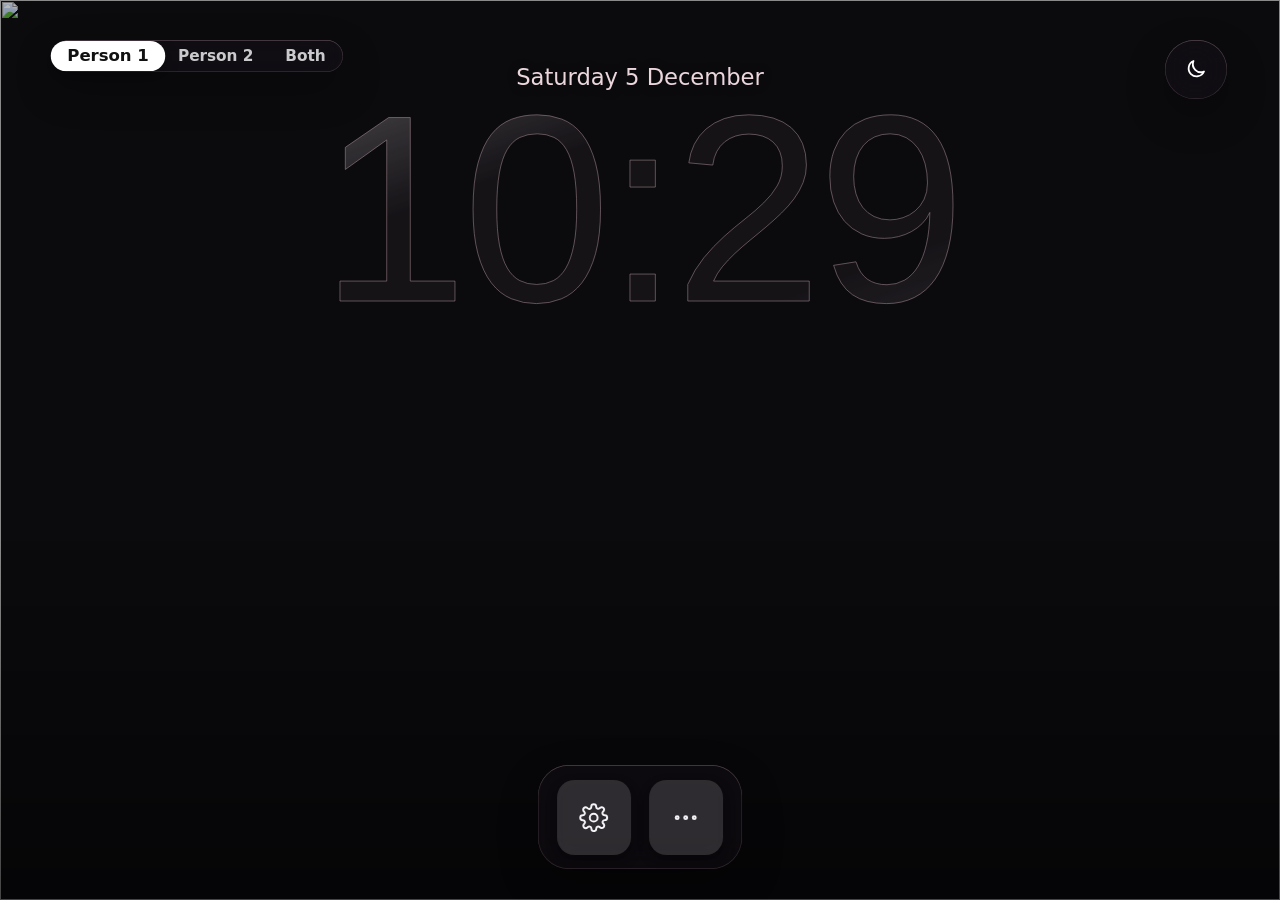
==== commit 29685a51: "Merge upstream/main: keep the night carousel beside Now playing and the 10-show limit Co-Authored-By" ====
--- a/tv-home/web/index.html
+++ b/tv-home/web/index.html
@@ -2,7 +2,7 @@
 <html lang="en-AU">
 <head>
 <meta charset="utf-8">
-<meta name="viewport" content="width=device-width, initial-scale=1">
+<meta name="viewport" content="width=device-width, initial-scale=1, minimum-scale=1, maximum-scale=1, user-scalable=no">
 <title>Home</title>
 <link rel="preload" href="fonts/inter-latin-wght-normal.woff2" as="font" type="font/woff2" crossorigin>
 <link rel="stylesheet" href="app.css">
@@ -40,6 +40,9 @@
       <div class="sleep-menu" id="sleep-menu"></div>
     </div>
     <p class="quick-note" id="quick-note"></p>
+    <!-- Now playing (#31): the song any app is playing behind the home, drawn by app.js. Top right,
+         under the quick buttons, where no scene puts its clock -->
+    <div class="np" id="np" aria-live="polite"></div>
   </div>
 </header>
 
@@ -50,7 +53,8 @@
       <span class="shelf-count" id="shelf-count"></span>
       <p class="status" id="status"></p>
     </header>
-    <div class="shelf-track" id="shelf"></div>
+    <!-- Night look: Now playing (#31) moves into this slot, the first card of the row -->
+    <div class="shelf-row"><div class="np-slot" id="np-slot"></div><div class="shelf-clip"><div class="shelf-track" id="shelf"></div></div></div>
   </section>
 
   <section class="news" id="news" aria-label="Headlines">
@@ -70,6 +74,8 @@
 
 <!-- hold OK on an app: a small menu (move, hide, uninstall, app info), drawn by app.js -->
 <div class="app-pop" id="app-pop" role="menu"></div>
+<!-- the Input button's menu: the TV's inputs, then Bluetooth and Network (#30), drawn by app.js -->
+<div class="app-pop" id="inputs-pop" role="menu"></div>
 
 <!-- Home settings: couch-tv's own settings screen, drawn by app.js ("home settings") -->
 <div class="settings" id="settings" role="dialog" aria-modal="true" aria-label="Home settings">
@@ -96,6 +102,7 @@
 <script src="i18n.js"></script>
 <script src="config.js"></script>
 <script src="smarthome.js"></script>
+<script src="clearicon.js"></script>
 <script src="app.js"></script>
 </body>
 </html>
--- a/tv-home/web/app.css
+++ b/tv-home/web/app.css
@@ -84,14 +84,16 @@
 .qbtn.set { background: rgba(16, 16, 20, 0.66); box-shadow: inset 0 0 0 0.125rem rgba(255, 255, 255, 0.5); }
 .qbtn.off { color: rgba(255, 255, 255, 0.55); }
 .qbtn.focus { background: #fff; color: #111; transform: scale(1.08); box-shadow: 0 0.5rem 1.25rem rgba(0, 0, 0, 0.35); }
+/* the sleep choices: a short list straight under the Sleep timer button (app.js sets its right edge) */
 .sleep-menu {
-  display: none; position: absolute; right: 0; top: calc(100% + 0.75rem); gap: 0.5rem; padding: 0.5rem;
-  border-radius: 2rem; background: rgba(28, 28, 32, 0.72); -webkit-backdrop-filter: blur(1.5rem); backdrop-filter: blur(1.5rem);
-  box-shadow: 0 1rem 2.5rem rgba(0, 0, 0, 0.45); text-shadow: none;
+  display: none; position: absolute; right: 0; top: calc(100% + 0.75rem); z-index: 5; flex-direction: column; gap: 0.25rem;
+  min-width: 11rem; padding: 0.5rem; text-align: left;
+  border-radius: 1.75rem; background: rgba(28, 28, 32, 0.72); -webkit-backdrop-filter: blur(1.5rem); backdrop-filter: blur(1.5rem);
+  box-shadow: inset 0 0 0 0.0625rem rgba(255, 255, 255, 0.14), 0 1rem 2.5rem rgba(0, 0, 0, 0.45); text-shadow: none;
 }
 .sleep-menu.on { display: flex; }
-.sleep-menu .opt { white-space: nowrap; padding: 0 1.25rem; border-radius: 1.5rem; font-size: 1.4375rem; line-height: 2.75rem; font-weight: 600; color: rgba(255, 255, 255, 0.85); transition: transform 200ms var(--ease); }
-.sleep-menu .opt.focus { background: #fff; color: #111; transform: scale(1.08); }
+.sleep-menu .opt { white-space: nowrap; padding: 0 1.25rem; border-radius: 1.25rem; font-size: 1.375rem; line-height: 2.75rem; font-weight: 600; color: rgba(255, 255, 255, 0.85); transition: transform 200ms var(--ease), background 200ms var(--ease); }
+.sleep-menu .opt.focus { background: #fff; color: #111; transform: scale(1.03); }
 .quick-note { margin-top: 0.5rem; font-size: 1.4375rem; color: var(--warn); min-height: 1.875rem; }
 
 .hero { max-width: 62rem; opacity: 0; transform: translateY(0.5rem); transition: opacity 400ms var(--ease), transform 400ms var(--ease); }
@@ -841,24 +843,132 @@
 .glass:not(.theme-night) .app .face.word { background: var(--glass-solid); }
 }
 
-/* ================= Glass app icons (Home settings, Look, Glass; home.glass_icons) =================
-   After Apple's clear icons (#25): each app's own icon turns grey and half see-through on a frosted
-   glass tile, so the background shows through the dock. The focused (or lifted) app gets its own
-   colours back, so you can always tell what OK will open. Works with Glass panels on or off. */
-.glass-icons .app:not(.focus):not(.lifted) .face:not(.tool) {
+/* ================= How clear the glass is (Home settings, Look, How clear; home.glass_amount) =================
+   #29: five steps from frosted to very clear, for the glass panels, the glass app icons and the
+   clocks. Step 3 is the look 0.6 shipped with. Apple's guidance: the clear material keeps a
+   dimming layer under it so what sits on it stays readable, so even step 5 keeps some. */
+:root {
+  --gi-tint: linear-gradient(160deg, rgba(255, 255, 255, 0.24) 0%, rgba(255, 255, 255, 0.06) 45%, rgba(255, 255, 255, 0.12) 100%), rgba(20, 20, 28, 0.22);
+  --gi-blur: blur(1.75rem) saturate(170%);
+  --gi-glyph: 0.92;
+  --gc-op: 1;
+  --lq-fill: 0.85;
+  --lq-rim: 0.8;
+}
+.ga-1 {
+  --gi-tint: linear-gradient(160deg, rgba(255, 255, 255, 0.36) 0%, rgba(255, 255, 255, 0.14) 45%, rgba(255, 255, 255, 0.2) 100%), rgba(24, 24, 32, 0.34);
+  --gi-blur: blur(2.5rem) saturate(160%); --gi-glyph: 0.97; --lq-fill: 0.95; --lq-rim: 0.85;
+}
+.ga-2 {
+  --gi-tint: linear-gradient(160deg, rgba(255, 255, 255, 0.3) 0%, rgba(255, 255, 255, 0.1) 45%, rgba(255, 255, 255, 0.16) 100%), rgba(22, 22, 30, 0.28);
+  --gi-blur: blur(2.125rem) saturate(165%); --gi-glyph: 0.95; --lq-fill: 0.9; --lq-rim: 0.82;
+}
+.ga-4 {
+  --gi-tint: linear-gradient(160deg, rgba(255, 255, 255, 0.16) 0%, rgba(255, 255, 255, 0.035) 45%, rgba(255, 255, 255, 0.08) 100%), rgba(18, 18, 26, 0.16);
+  --gi-blur: blur(1rem) saturate(175%); --gi-glyph: 0.9; --gc-op: 0.8; --lq-fill: 0.7; --lq-rim: 0.75;
+}
+.ga-5 {
+  --gi-tint: linear-gradient(160deg, rgba(255, 255, 255, 0.1) 0%, rgba(255, 255, 255, 0.02) 45%, rgba(255, 255, 255, 0.05) 100%), rgba(16, 16, 24, 0.11);
+  --gi-blur: blur(0.375rem) saturate(180%); --gi-glyph: 0.88; --gc-op: 0.6; --lq-fill: 0.55; --lq-rim: 0.7;
+}
+.glass.ga-1 {
+  --glass-tint: linear-gradient(160deg, rgba(255, 255, 255, 0.32) 0%, rgba(255, 255, 255, 0.1) 42%, rgba(255, 255, 255, 0.15) 100%), rgba(22, 22, 30, 0.34);
+  --glass-blur: blur(3.25rem) saturate(170%) brightness(1.06);
+}
+.glass.ga-2 {
+  --glass-tint: linear-gradient(160deg, rgba(255, 255, 255, 0.26) 0%, rgba(255, 255, 255, 0.075) 42%, rgba(255, 255, 255, 0.12) 100%), rgba(22, 22, 30, 0.27);
+  --glass-blur: blur(2.75rem) saturate(178%) brightness(1.06);
+}
+.glass.ga-4 {
+  --glass-tint: linear-gradient(160deg, rgba(255, 255, 255, 0.13) 0%, rgba(255, 255, 255, 0.03) 42%, rgba(255, 255, 255, 0.06) 100%), rgba(22, 22, 30, 0.13);
+  --glass-blur: blur(1.25rem) saturate(190%) brightness(1.05);
+}
+.glass.ga-5 {
+  --glass-tint: linear-gradient(160deg, rgba(255, 255, 255, 0.07) 0%, rgba(255, 255, 255, 0.015) 42%, rgba(255, 255, 255, 0.035) 100%), rgba(22, 22, 30, 0.08);
+  --glass-blur: blur(0.5rem) saturate(195%) brightness(1.04);
+}
+/* the frosted clock: steps 4 and 5 let more of the photo through */
+.theme-night .scene .gclock { opacity: var(--gc-op); }
+
+/* ================= Glass app icons (Home settings, Look, Glass app icons; home.glass_icons) =================
+   Apple's clear icons (#25): the app's symbol in light glass, its own background gone
+   (clearicon.js cuts it out once and keeps it), on a glass tile with a soft dimming layer and a rim
+   of light along the top. The focused (or lifted) app shows its own colours, so you can always
+   tell what OK will open; or, with "Focused app: Stays glass" (html.gi-stay, home.glass_focus,
+   #32, thanks alonmustafa), it stays glass like Apple's own clear icons, and the focus is the lift,
+   a brighter rim and a deeper shadow. An icon that will not split cleanly (a photo) is shown grey
+   and half see-through instead. Works with Glass panels on or off.
+   Each look is written twice, for the resting app and for a focused one that stays glass, so old
+   WebViews without :is() still read it. */
+.glass-icons .app:not(.focus):not(.lifted) .face:not(.tool),
+.glass-icons.gi-stay .app.focus .face:not(.tool), .glass-icons.gi-stay .app.lifted .face:not(.tool) {
   /* !important: the Classic look paints each tile in the app's colour inline */
-  background: linear-gradient(160deg, rgba(255, 255, 255, 0.24) 0%, rgba(255, 255, 255, 0.06) 45%, rgba(255, 255, 255, 0.12) 100%), rgba(20, 20, 28, 0.22) !important;
-  box-shadow: inset 0 0 0 0.0625rem rgba(255, 255, 255, 0.3), inset 0 0.125rem 0.0625rem -0.0625rem rgba(255, 255, 255, 0.65), 0 0.75rem 1.75rem rgba(0, 0, 0, 0.3);
-  -webkit-backdrop-filter: blur(1.75rem) saturate(170%); backdrop-filter: blur(1.75rem) saturate(170%);
-}
-.glass-icons .app:not(.focus):not(.lifted) .face:not(.tool) img {
+  background: var(--gi-tint) !important;
+  box-shadow: inset 0 0 0 0.0625rem rgba(255, 255, 255, 0.3), inset 0 0.125rem 0.0625rem -0.0625rem rgba(255, 255, 255, 0.7),
+    inset 0 -0.0625rem 0 rgba(255, 255, 255, 0.1), 0 0.75rem 1.75rem rgba(0, 0, 0, 0.3);
+  -webkit-backdrop-filter: var(--gi-blur); backdrop-filter: var(--gi-blur);
+}
+.glass-icons .app .face .glyph { display: none; }
+.glass-icons .app:not(.focus):not(.lifted) .face.clear > img:not(.glyph),
+.glass-icons.gi-stay .app.focus .face.clear > img:not(.glyph), .glass-icons.gi-stay .app.lifted .face.clear > img:not(.glyph) { display: none; }
+.glass-icons .app:not(.focus):not(.lifted) .face.clear .glyph,
+.glass-icons.gi-stay .app.focus .face.clear .glyph, .glass-icons.gi-stay .app.lifted .face.clear .glyph {
+  display: block; object-fit: contain; opacity: var(--gi-glyph);
+  filter: drop-shadow(0 0.0625rem 0.125rem rgba(0, 0, 0, 0.28)) drop-shadow(0 0 0.375rem rgba(0, 0, 0, 0.12));
+}
+.glass-icons .app:not(.focus):not(.lifted) .face:not(.tool):not(.clear) img,
+.glass-icons.gi-stay .app.focus .face:not(.tool):not(.clear) img, .glass-icons.gi-stay .app.lifted .face:not(.tool):not(.clear) img {
   filter: grayscale(1) contrast(1.25) brightness(1.1); opacity: 0.55; mix-blend-mode: luminosity;
 }
 .glass-icons .app .face img { transition: filter 0.2s, opacity 0.2s; }
-.glass-icons.glass-lite .app:not(.focus):not(.lifted) .face:not(.tool) { -webkit-backdrop-filter: none; backdrop-filter: none; background: rgba(36, 36, 44, 0.55) !important; }
+/* staying glass, the focused app is told by its lift, a bright rim and a deeper shadow */
+.glass-icons.gi-stay .app.focus .face:not(.tool), .glass-icons.gi-stay .app.lifted .face:not(.tool) {
+  box-shadow: inset 0 0 0 0.125rem rgba(255, 255, 255, 0.85), inset 0 0.1875rem 0.125rem -0.0625rem rgba(255, 255, 255, 0.75),
+    0 1.5rem 3rem rgba(0, 0, 0, 0.42);
+}
+.glass-icons.gi-stay .app.focus .face.clear .glyph { opacity: 1; }
+.glass-icons.glass-lite .app:not(.focus):not(.lifted) .face:not(.tool),
+.glass-icons.glass-lite.gi-stay .app.focus .face:not(.tool) { -webkit-backdrop-filter: none; backdrop-filter: none; background: rgba(36, 36, 44, 0.55) !important; }
 @supports not ((backdrop-filter: blur(1px)) or (-webkit-backdrop-filter: blur(1px))) {
-.glass-icons .app:not(.focus):not(.lifted) .face:not(.tool) { background: rgba(36, 36, 44, 0.55) !important; }
-}
+.glass-icons .app:not(.focus):not(.lifted) .face:not(.tool), .glass-icons.gi-stay .app.focus .face:not(.tool) { background: rgba(36, 36, 44, 0.55) !important; }
+}
+
+/* ================= Liquid glass clock (Home settings, Look, Clock style; home.clock_style) =================
+   #25: the Night clock as clear glass. Through the digits the sharp photo shows, magnified a
+   little about the clock's middle (app.js, drawClocks), which is how a thick clear glass bends
+   what is behind it; a dark edge just outside the outline and a bright rim give it thickness,
+   and a sheen runs down from the top left. Old WebViews draw the same layers (no blur is used).
+   Over a video the digits are a pale glass with the same rim, so they still read. */
+.gclock .edge { display: none; }
+.clock-liquid .scene .gclock .edge {
+  display: block; position: absolute; top: 0; right: 0; bottom: 0; left: 0; color: transparent;
+  -webkit-text-stroke: 0.7rem rgba(0, 0, 0, 0.16); filter: blur(0.3rem);
+}
+.clock-liquid .scene .gclock .fill { filter: brightness(1.16) saturate(1.12) contrast(1.04); opacity: var(--lq-fill); }
+.clock-liquid .scene .gclock .rim {
+  color: transparent; -webkit-text-stroke: 0.16rem rgba(255, 255, 255, var(--lq-rim));
+}
+.clock-liquid .scene .gclock .sheen {
+  display: block;
+  background-image: linear-gradient(165deg, rgba(255, 255, 255, 0.62) 0%, rgba(255, 255, 255, 0.08) 26%, rgba(255, 255, 255, 0) 55%, rgba(255, 255, 255, 0) 76%, rgba(255, 255, 255, 0.3) 100%);
+}
+.clock-liquid .scene .gclock { opacity: 1; filter: drop-shadow(0 0.625rem 1.5rem rgba(0, 0, 0, 0.3)); }
+/* light scenes (fog, a light own scene): a darker edge and a slightly darker glass, so the
+   digits still stand out from a pale sky at every amount */
+.clock-liquid .s-fog .gclock .edge, .clock-liquid .s-mine.t-dark .gclock .edge { -webkit-text-stroke: 0.8rem rgba(0, 0, 0, 0.3); }
+.clock-liquid .s-fog .gclock .fill, .clock-liquid .s-mine.t-dark .gclock .fill { filter: brightness(0.82) contrast(1.12) saturate(1.1); opacity: 1; }
+.clock-liquid .s-fog .gclock .rim, .clock-liquid .s-mine.t-dark .gclock .rim { -webkit-text-stroke: 0.16rem rgba(255, 255, 255, 0.95); }
+.clock-liquid .s-fog .gclock .sheen, .clock-liquid .s-mine.t-dark .gclock .sheen { display: block; }
+.clock-liquid.night .scene .gclock { filter: drop-shadow(0 0.625rem 1.5rem rgba(0, 0, 0, 0.3)) brightness(0.8); }
+.clock-liquid.has-video .scene .gclock .fill { background-image: none !important; color: rgba(255, 255, 255, 0.2); filter: none; opacity: 1; }
+.clock-liquid.has-video .scene .gclock .edge { -webkit-text-stroke-color: rgba(0, 0, 0, 0.22); }
+
+/* a five step amount row in Home settings (How clear) */
+.srow .sslide { display: flex; align-items: center; flex: none; margin-left: 1rem; }
+.srow .sstep { display: block; width: 1.75rem; height: 0.5rem; margin-left: 0.3125rem; border-radius: 0.25rem; background: rgba(255, 255, 255, 0.2); }
+.srow .sstep.on { background: rgba(255, 255, 255, 0.85); }
+.srow.focus .sstep { background: rgba(0, 0, 0, 0.14); }
+.srow.focus .sstep.on { background: #111; }
 
 /* ================= Older WebViews: no gap in flex boxes (#26) =================
    Before Chrome 84 (still on many Android 9 TVs) gap is skipped in a flex box. app.js sets
@@ -880,3 +990,90 @@
 .no-flex-gap .srow > * + * { margin-left: 1.25rem; }
 .no-flex-gap .sh-rooms > * + * { margin-left: 2rem; }
 .no-flex-gap .sh-ctl > * + * { margin-left: 0.75rem; }
+
+/* ================= Now playing (#31) ================= */
+/* The song any app is playing behind the home, top right under the quick buttons: cover, title, artist and
+   the app, with previous, play or pause and next. A glass card in the same family as the menus. */
+.np {
+  display: none; align-items: center; gap: 1rem; width: 31rem; margin: 0.5rem 0 0 auto; padding: 0.75rem 0.875rem 0.75rem 0.75rem; text-align: left;
+  border-radius: 1.75rem; text-shadow: none;
+  background: linear-gradient(160deg, rgba(255, 255, 255, 0.16) 0%, rgba(255, 255, 255, 0.04) 45%, rgba(255, 255, 255, 0.08) 100%), rgba(20, 18, 26, 0.5);
+  -webkit-backdrop-filter: blur(1.75rem) saturate(170%); backdrop-filter: blur(1.75rem) saturate(170%);
+  box-shadow: inset 0 0 0 0.0625rem rgba(255, 255, 255, 0.18), inset 0 0.125rem 0.0625rem -0.0625rem rgba(255, 255, 255, 0.5), 0 1.25rem 3rem rgba(0, 0, 0, 0.3);
+}
+.np.on { display: flex; }
+.np-art { display: flex; flex: none; align-items: center; justify-content: center; width: 4.75rem; height: 4.75rem; border-radius: 0.875rem; object-fit: cover; background: rgba(255, 255, 255, 0.1); }
+.np-art.gone { visibility: hidden; }
+.np-art svg { width: 2rem; height: 2rem; fill: none; stroke: rgba(255, 255, 255, 0.8); stroke-width: 1.6; stroke-linecap: round; stroke-linejoin: round; }
+.np-t { flex: 1; min-width: 0; }
+.np-app { display: block; font-size: 0.9375rem; line-height: 1.25rem; font-weight: 600; letter-spacing: 0.06em; text-transform: uppercase; color: rgba(255, 255, 255, 0.62); white-space: nowrap; overflow: hidden; text-overflow: ellipsis; }
+.np-t b { display: block; margin-top: 0.125rem; font-size: 1.375rem; line-height: 1.75rem; font-weight: 620; white-space: nowrap; overflow: hidden; text-overflow: ellipsis; }
+.np-t small { display: block; font-size: 1.125rem; line-height: 1.5rem; color: rgba(255, 255, 255, 0.74); white-space: nowrap; overflow: hidden; text-overflow: ellipsis; }
+.np-ctl { display: flex; flex: none; gap: 0.375rem; }
+.nb { display: flex; align-items: center; justify-content: center; width: 2.875rem; height: 2.875rem; border-radius: 50%; color: #fff; background: rgba(255, 255, 255, 0.1); transition: transform 220ms var(--ease), background 220ms var(--ease), color 220ms var(--ease); }
+.nb svg { width: 1.25rem; height: 1.25rem; fill: currentColor; stroke: none; }
+.nb.focus { background: #fff; color: #111; transform: scale(1.12); box-shadow: 0 0.5rem 1.25rem rgba(0, 0, 0, 0.35); }
+@supports not ((backdrop-filter: blur(1px)) or (-webkit-backdrop-filter: blur(1px))) {
+.np { background: rgba(28, 26, 34, 0.92); }
+}
+.no-flex-gap .np > * + * { margin-left: 1rem; }
+.no-flex-gap .np-ctl > * + * { margin-left: 0.375rem; }
+.no-flex-gap .sleep-menu > * + * { margin-top: 0.25rem; }
+
+/* ================= Glass panels and menus, one treatment (#32, #33, thanks alonmustafa) =================
+   With Glass panels on, Home settings, the gear, app and Input menus and the sleep choices share
+   one material: clear glass with a dimming layer, a light rim and a highlight along the top, the
+   photo or video still showing behind. Focus stays a bright platter (it has to read from the couch)
+   but moves less: a small lift and a soft shadow instead of the big jump. Panels settle in gently,
+   and nothing moves at all with Reduce Motion. Old WebViews with no blur get solid panels. */
+.glass .settings { background: rgba(8, 8, 12, 0.42); }
+.glass .set-side, .glass .set-main {
+  padding: 1.5rem; border-radius: 2rem;
+  background: linear-gradient(160deg, rgba(255, 255, 255, 0.12) 0%, rgba(255, 255, 255, 0.03) 45%, rgba(255, 255, 255, 0.06) 100%), rgba(18, 18, 24, 0.36);
+  box-shadow: inset 0 0 0 0.0625rem rgba(255, 255, 255, 0.16), inset 0 0.125rem 0.0625rem -0.0625rem rgba(255, 255, 255, 0.4), 0 1.5rem 3.5rem rgba(0, 0, 0, 0.3);
+  -webkit-backdrop-filter: blur(1.75rem) saturate(160%); backdrop-filter: blur(1.75rem) saturate(160%);
+}
+.glass .gear-pop, .glass .app-pop, .glass .sleep-menu {
+  background: linear-gradient(160deg, rgba(255, 255, 255, 0.16) 0%, rgba(255, 255, 255, 0.04) 45%, rgba(255, 255, 255, 0.08) 100%), rgba(20, 18, 26, 0.5);
+  box-shadow: inset 0 0 0 0.0625rem rgba(255, 255, 255, 0.2), inset 0 0.125rem 0.0625rem -0.0625rem rgba(255, 255, 255, 0.55), 0 1.5rem 3.75rem rgba(0, 0, 0, 0.4);
+  -webkit-backdrop-filter: blur(1.75rem) saturate(170%); backdrop-filter: blur(1.75rem) saturate(170%);
+}
+.glass .srow:not(.k-info), .glass .ssec, .glass .grow { box-shadow: inset 0 0 0 0.0625rem rgba(255, 255, 255, 0.08); }
+.glass .srow.focus, .glass .ssec.focus, .glass .grow.focus, .glass .sleep-menu .opt.focus {
+  background: rgba(255, 255, 255, 0.92); transform: translateY(-0.125rem) scale(1.01);
+  box-shadow: inset 0 0.0625rem 0 rgba(255, 255, 255, 1), 0 0.75rem 1.75rem rgba(0, 0, 0, 0.3);
+}
+.glass .srow, .glass .ssec, .glass .grow { transition: transform 260ms var(--ease), background 260ms var(--ease), box-shadow 260ms var(--ease); }
+/* calmer focus on the dock and the Keep watching cards: a lift and a deeper shadow, a thinner ring */
+.glass.theme-night .app.focus { transform: scale(1.1) translateY(-0.5rem); }
+.glass.theme-night .app.focus .face { box-shadow: 0 0 0 0.1875rem #fff, 0 1.5rem 3rem rgba(0, 0, 0, 0.45); }
+.glass .ncard.focus { transform: scale(1.03) translateY(-0.25rem); box-shadow: inset 0 0 0 0.125rem rgba(255, 255, 255, 0.85), 0 1.5rem 3rem rgba(0, 0, 0, 0.42); }
+.glass .settings.on .set-side, .glass .settings.on .set-main { animation: glass-settle 380ms var(--ease) both; }
+.glass .gear-pop.on, .glass .app-pop.on, .glass .sleep-menu.on { animation: glass-settle 260ms var(--ease) both; }
+@keyframes glass-settle { from { opacity: 0; transform: translateY(0.5rem); } to { opacity: 1; transform: none; } }
+/* the gear-pop for the updates question sits centred with its own transform: settle by fading only */
+.glass .gear-pop.ask.on { animation: glass-fade 260ms var(--ease) both; }
+@keyframes glass-fade { from { opacity: 0; } to { opacity: 1; } }
+@supports not ((backdrop-filter: blur(1px)) or (-webkit-backdrop-filter: blur(1px))) {
+.glass .settings { background: rgba(10, 8, 12, 0.96); }
+.glass .set-side, .glass .set-main, .glass .gear-pop, .glass .app-pop, .glass .sleep-menu { background: rgba(28, 26, 34, 0.97); }
+}
+@media (prefers-reduced-motion: reduce) {
+  .glass .settings.on .set-side, .glass .settings.on .set-main, .glass .gear-pop.on, .glass .app-pop.on, .glass .sleep-menu.on { animation: none; }
+  .glass .srow, .glass .ssec, .glass .grow, .nb, .sleep-menu .opt { transition: none; }
+  .glass .srow.focus, .glass .ssec.focus, .glass .grow.focus, .nb.focus, .glass .ncard.focus, .glass.theme-night .app.focus { transform: none; }
+}
+
+/* Night: Now playing is the first card of the Keep watching row (no scene's clock reaches the row);
+   the shows slide inside their own strip beside it. Classic keeps it top right. */
+.np-slot { display: none; }
+.theme-night .shelf-row { display: flex; align-items: stretch; gap: 1.375rem; }
+.theme-night .np-slot.on { display: flex; flex: none; }
+.theme-night .shelf-clip { flex: 1; min-width: 0; overflow: hidden; padding: 1.5rem; margin: -1.5rem; }
+.theme-night .np { width: 34rem; margin: 0; padding: 1rem; border-radius: 1.875rem; }
+.theme-night .np-art { width: 5.9375rem; height: 5.9375rem; border-radius: 1rem; }
+.theme-night .np-app { font-size: 1.1875rem; line-height: 1.5rem; }
+.theme-night .np-t b { margin-top: 0.375rem; font-size: 1.5625rem; line-height: 2rem; }
+.theme-night .np-t small { font-size: 1.25rem; line-height: 1.625rem; }
+.theme-night.gearing .np-slot, .theme-night.apping .np-slot { opacity: 0; }
+.no-flex-gap.theme-night .shelf-row > * + * { margin-left: 1.375rem; }
